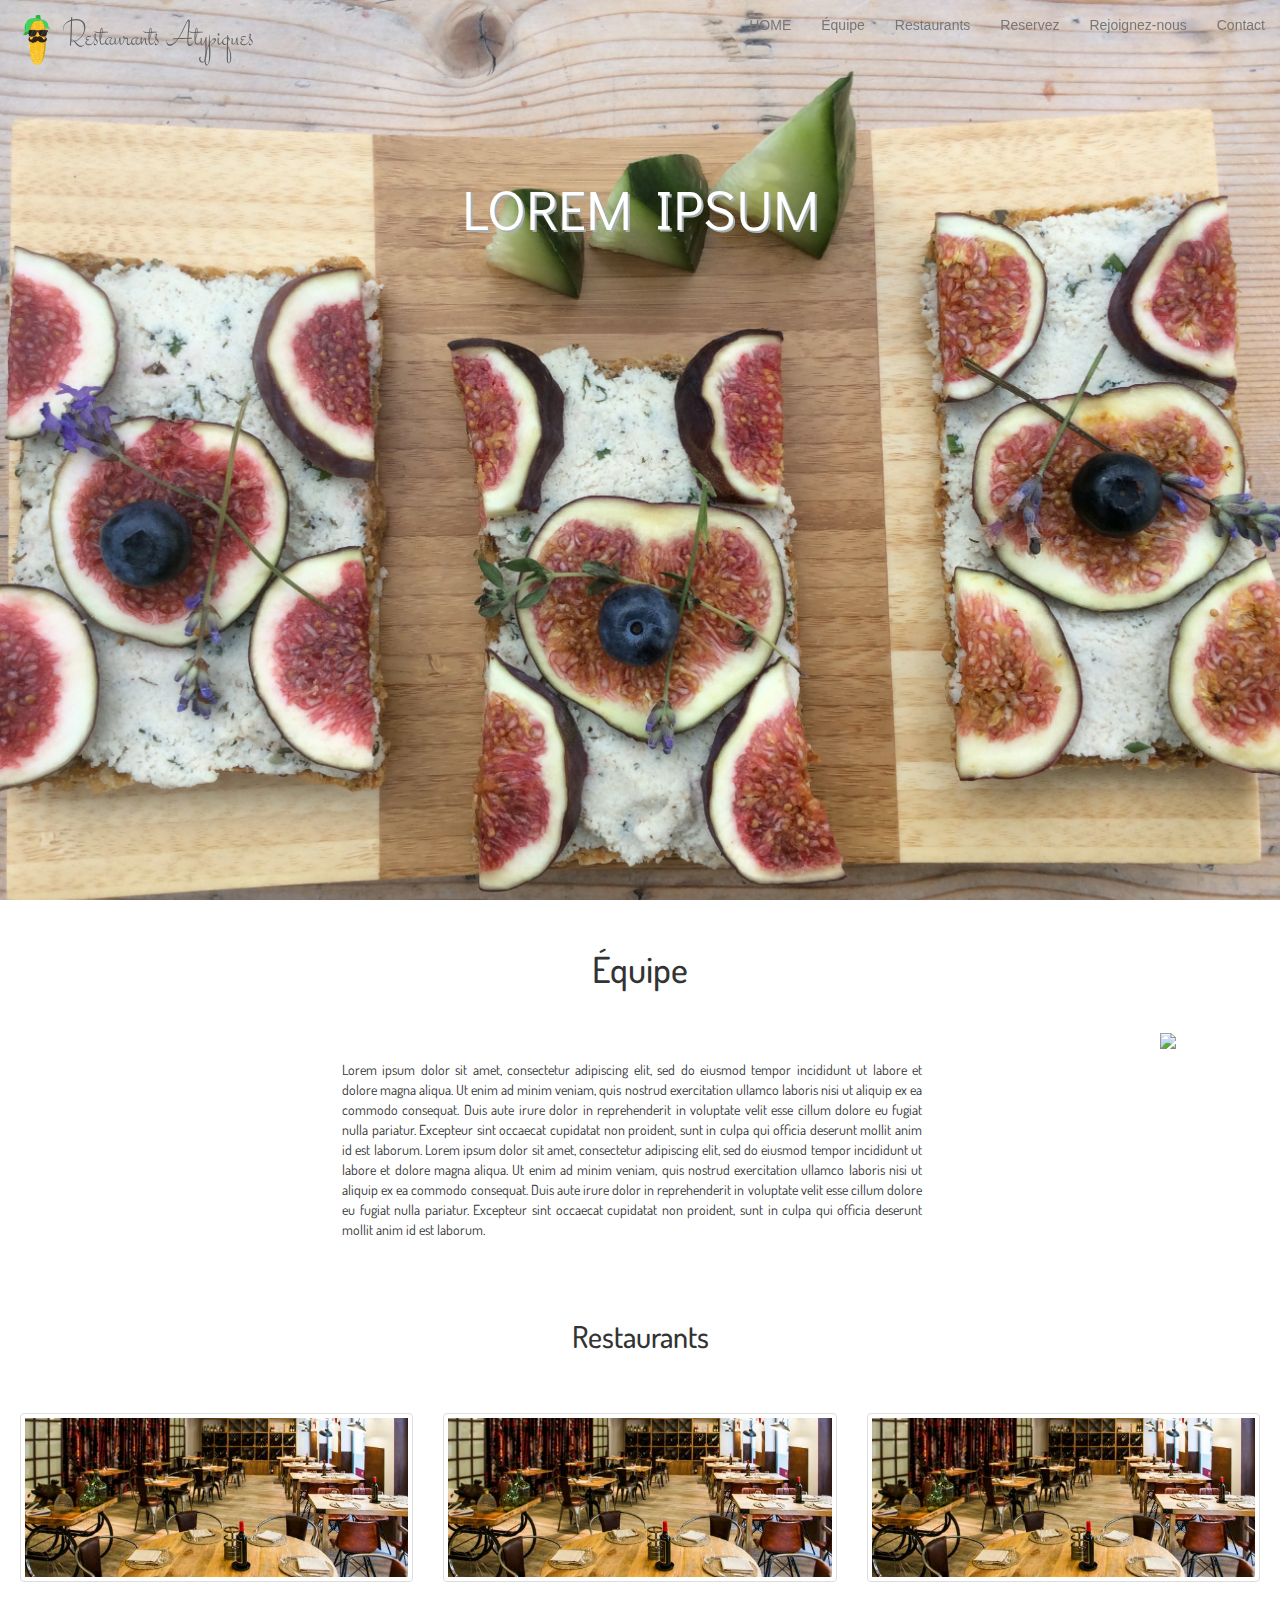
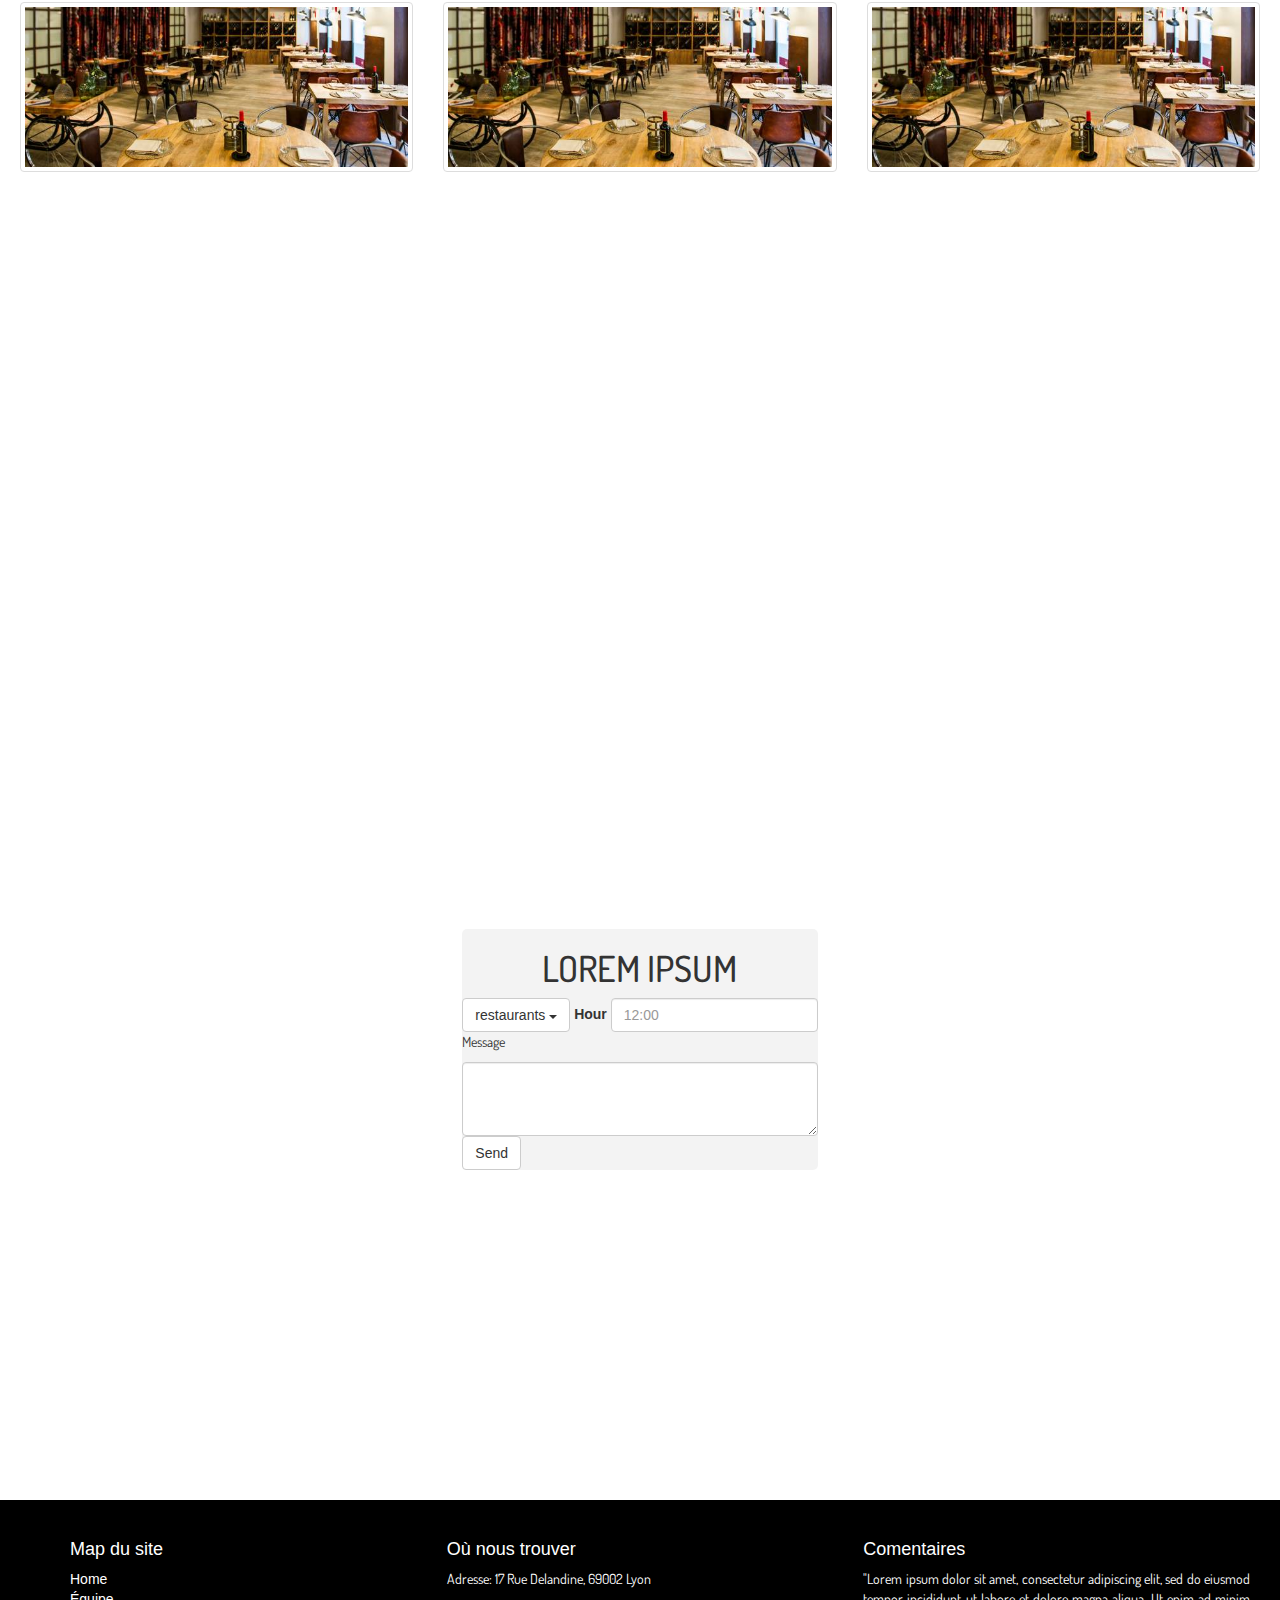
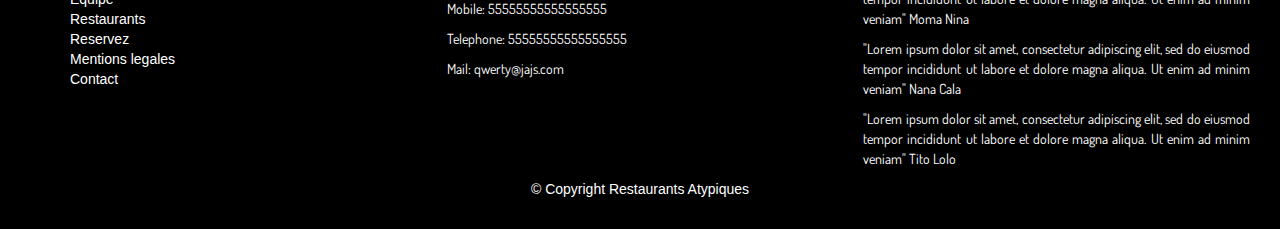
==== index.html @ f5af88c3 "first project WCS" ====
<!DOCTYPE html>
<html lang="en">

<head>
  <title>Les restaurants atypiques</title>
  <meta charset="UTF-8">
  <link href="css/index.css" rel="stylesheet">
  <link href='https://maxcdn.bootstrapcdn.com/bootstrap/3.3.7/css/bootstrap.min.css' rel='stylesheet'>
  <link href="https://fonts.googleapis.com/css?family=Didact+Gothic|Dosis|Stalemate" rel="stylesheet">
</head>




<body>

  <!--END NAVBAR-->
  <!--Start header-->
  <header>
    <!-- NAVBAR BOOTSTRAP  -->
    <nav id="nav-style" class="navbar navbar-default navbar-fixed-top" role="navigation">
      <div class="container-fluid">
        <!-- Brand and toggle get grouped for better mobile display -->
        <div class="navbar-header">
          <button type="button" class="navbar-toggle collapsed" data-toggle="collapse" data-target="#bs-example-navbar-collapse-1"
            aria-expanded="false">
            <span class="sr-only">Toggle navigation</span>
            <span class="icon-bar"></span>
            <span class="icon-bar"></span>
            <span class="icon-bar"></span>
            </button>
          <a class="navbar-brand" href="#">
            <div class="block-fix"><img id="logo" src="images/logo.png"></div>
            <div class="block-fix">
              Restaurants Atypiques
            </div>
          </a>
        </div>

        <!-- Collect the nav links, forms, and other content for toggling -->
        <div class="collapse navbar-collapse" id="bs-example-navbar-collapse-1">
          <ul class="nav navbar-nav">
            <!-- <li class="active"><a href="#">Link <span class="sr-only">(current)</span></a></li> 
        <li><a href="#">Link</a></li>-->
          </ul>

          <ul class="nav navbar-nav navbar-right">
            <!--Hay que agregas la class active a cada seccion del navbar : class="active"-->
            <li><a class="scroll" href="#main-header"> HOME <span class="sr-only">(current)</span></a></li>
            <li><a class="scroll" href="#Presentacion">Équipe</a></li>
            <li><a class="scroll" href="#photos">Restaurants</a></li>
            <li><a class="scroll" href="#reserve">Reservez</a></li>
            <li><a class="scroll" href="#reserve">Rejoignez-nous</a></li>
            <!--<li><a href="#">Mentions legales</a></li>-->
            <li><a class="scroll" href="#footer-id">Contact</a></li>
            <!--   <li class="dropdown">
          <a href="#" class="dropdown-toggle" data-toggle="dropdown" role="button" aria-haspopup="true" aria-expanded="false">Dropdown <span class="caret"></span></a>
          <ul class="dropdown-menu">
            <li><a href="#">Action</a></li>
            <li><a href="#">Another action</a></li>
            <li><a href="#">Something else here</a></li>
            <li role="separator" class="divider"></li>
            <li><a href="#">Separated link</a></li>
          </ul>
        </li> -->
          </ul>
        </div>
        <!-- /.navbar-collapse -->
      </div>
      <!-- /.container-fluid -->
    </nav>
    <div class="container">
      <div id="main-header">



        <div id="city" class="intro-heading"> LOREM IPSUM</div>


        <!--<a href="#WhoIam" class="btn btn-success btn-lg hidden-xs js-scrollTo" role="button">Tell me more</a>-->
      </div>
    </div>

  </header>


  <!--Presentacion-->
  <div id="Presentacion">
    <h1 id="text-equipe" class="tit-sec">Équipe</h1>
    <!--<div id="cont-pre">
      <div class="row">
        <div class="col-xs-6">
          <p id="text-p">Lorem ipsum dolor sit amet, consectetur adipiscing elit, sed do eiusmod tempor incididunt ut labore et dolore magna
            aliqua. Ut enim ad minim veniam, quis nostrud exercitation ullamco laboris nisi ut aliquip ex ea commodo consequat.
            Duis aute irure dolor in reprehenderit in voluptate velit esse cillum dolore eu fugiat nulla pariatur. Excepteur
            sint occaecat cupidatat non proident, sunt in culpa qui officia deserunt mollit anim id est laborum. Lorem ipsum
            dolor sit amet, consectetur adipiscing elit, sed do eiusmod tempor incididunt ut labore et dolore magna aliqua.
            Ut enim ad minim veniam, quis nostrud exercitation ullamco laboris nisi ut aliquip ex ea commodo consequat. Duis
            aute irure dolor in reprehenderit in voluptate velit esse cillum dolore eu fugiat nulla pariatur. Excepteur sint
            occaecat cupidatat non proident, sunt in culpa qui officia deserunt mollit anim id est laborum.</p>
        </div>
        <div class="col-xs-6">
          <img id="paltas" src="http://i.giphy.com/l2JHRhAtnJSDNJ2py.gif">
        </div>
      </div>
  </div>-->
    <div id="cont-pre">
      <div>
      </div>
      <p id="text-p">Lorem ipsum dolor sit amet, consectetur adipiscing elit, sed do eiusmod tempor incididunt ut labore et dolore magna
        aliqua. Ut enim ad minim veniam, quis nostrud exercitation ullamco laboris nisi ut aliquip ex ea commodo consequat.
        Duis aute irure dolor in reprehenderit in voluptate velit esse cillum dolore eu fugiat nulla pariatur. Excepteur
        sint occaecat cupidatat non proident, sunt in culpa qui officia deserunt mollit anim id est laborum. Lorem ipsum
        dolor sit amet, consectetur adipiscing elit, sed do eiusmod tempor incididunt ut labore et dolore magna aliqua. Ut
        enim ad minim veniam, quis nostrud exercitation ullamco laboris nisi ut aliquip ex ea commodo consequat. Duis aute
        irure dolor in reprehenderit in voluptate velit esse cillum dolore eu fugiat nulla pariatur. Excepteur sint occaecat
        cupidatat non proident, sunt in culpa qui officia deserunt mollit anim id est laborum.</p>
      <div>
        <img id="paltas" src="http://i.giphy.com/l2JHRhAtnJSDNJ2py.gif">
      </div>
    </div>

  </div>
  <!--end presentacion-->

  <!--Restaurantes-->
  <div id="photos">
    <h2 class="tit-sec">Restaurants</h2>
    <div id="container-photos">
      <div class="row">
        <div class="col-xs-12 col-md-4">
          <a data-toggle="modal" data-target="#myModal" href="#" class="thumbnail">
            <img src="images/thumb.jpg" alt="...">
          </a>


          <!-- Modal -->
          <div class="modal fade" id="myModal" tabindex="-1" role="dialog" aria-labelledby="myModalLabel">
            <div class="modal-dialog" role="document">
              <div class="modal-content">
                <div class="modal-header">
                  <button type="button" class="close" data-dismiss="modal" aria-label="Close"><span aria-hidden="true">&times;</span></button>
                  <h4 class="modal-title" id="myModalLabel">Restaurant Lyon</h4>
                </div>
                <div class="modal-body">
                  <img class="modal-img" src="images/thumb.jpg" alt="...">
                  <p>Lorem ipsum dolor sit amet, consectetur adipiscing elit, sed do eiusmod tempor incididunt ut labore et
                    dolore magna aliqua. Ut enim ad minim veniam, quis nostrud exercitation ullamco laboris nisi ut aliquip
                    ex ea commodo consequat. Duis aute irure dolor in reprehenderit in voluptate velit esse cillum dolore
                    eu fugiat nulla pariatur. Excepteur sint occaecat cupidatat non proident, sunt in culpa qui officia deserunt
                    mollit anim id est laborum.
                    <h4>Où nous trouver</h4>
                    <p>Adresse: 17 Rue Delandine, 69002 Lyon</p>
                    <p>Mobile: 55555555555555555</p>
                    <p>Telephone: 55555555555555555</p>
                    <p> Mail: qwerty@jajs.com</p>
                  </p>
                  <iframe src="https://www.google.com/maps/embed?pb=!1m18!1m12!1m3!1d2784.2365245469573!2d4.824771315566947!3d45.74640397910541!2m3!1f0!2f0!3f0!3m2!1i1024!2i768!4f13.1!3m3!1m2!1s0x47f4ea4ac9e1fd2f%3A0xabc36e768b27c9a0!2sWild+Code+School!5e0!3m2!1ses!2sfr!4v1488539173077"
                    width="400" height="450" frameborder="0" style="border:0" allowfullscreen></iframe>
                </div>
                <div class="modal-footer">
                  <button type="button" class="btn btn-default" data-dismiss="modal">Close</button>
                  <button type="button" class="btn btn-primary">Reservez</button>
                </div>
              </div>
            </div>
          </div>
          <!--End Modal-->
        </div>
        <div class="col-xs-12 col-md-4">
          <a data-toggle="modal" data-target="#myModal" href="#" class="thumbnail">
            <img src="images/thumb.jpg" alt="...">
          </a>
        </div>
        <div class="col-xs-12 col-md-4">
          <a data-toggle="modal" data-target="#myModal" href="#" class="thumbnail">
            <img src="images/thumb.jpg" alt="...">
          </a>
        </div>
      </div>
      <div class="row">
        <div class="col-xs-12 col-md-4">
          <a data-toggle="modal" data-target="#myModal" href="#" class="thumbnail">
            <img src="images/thumb.jpg" alt="...">
          </a>
        </div>
        <div class="col-xs-12 col-md-4">
          <a data-toggle="modal" data-target="#myModal" href="#" class="thumbnail">
            <img src="images/thumb.jpg" alt="...">
          </a>
        </div>
        <div class="col-xs-12 col-md-4">
          <a data-toggle="modal" data-target="#myModal" class="thumbnail">
            <img src="images/thumb.jpg" alt="...">
          </a>
        </div>
      </div>
    </div>
  </div>

  <!--Section Resevez vous-->
  <div id="reserve">
    <div id="form-reserve">
      <h1 class="tit-sec">LOREM IPSUM</h1>
      <form class="form-inline">
        <div class="form-group">
          <!--Start Dropdown-->
          <div class="dropdown">
            <button class="btn btn-default dropdown-toggle" type="button" id="dropdownMenu1" data-toggle="dropdown" aria-expanded="true">
            restaurants
            <span class="caret"></span>
            </button>
            <ul class="dropdown-menu" role="menu" aria-labelledby="dropdownMenu1">
              <li role="presentation"><a role="menuitem" tabindex="-1" href="#">La Loup</a></li>
              <li role="presentation"><a role="menuitem" tabindex="-1" href="#">Toulouse</a></li>
              <li role="presentation"><a role="menuitem" tabindex="-1" href="#">Orleans</a></li>
              <li role="presentation"><a role="menuitem" tabindex="-1" href="#">Lyon</a></li>
            </ul>
          </div>
          <!--end Dropdown-->

        </div>
        <div class="form-group">
          <label for="exampleInputEmail2">Hour</label>
          <input type="text" class="form-control" id="exampleInputEmail2" placeholder="12:00">
        </div>
        <p>Message

        </p>
        <div>
          <textarea id="text-area" class="form-control" rows="3"></textarea>
        </div>
        <button type="button" class="btn btn-default">Send</button>

      </form>
    </div>
  </div>
  <div>


    <footer>
      <div id="footer-id">
        <div class="row">
          <div class="col-xs-12 col-md-4">
            <ul>
              <h4>Map du site</h4>
              <a>
                <li>Home</li>
              </a>
              <a>
                <li>Équipe</li>
              </a>
              <a>
                <li>Restaurants</li>
              </a>
              <a>
                <li>Reservez</li>
              </a>
              <a>
                <li>Mentions legales</li>
              </a>
              <a>
                <li>Contact</li>
              </a>
            </ul>
          </div>
          <div class="col-xs-12 col-md-4">
            <h4>Où nous trouver</h4>
            <p>Adresse: 17 Rue Delandine, 69002 Lyon</p>
            <p>Mobile: 55555555555555555</p>
            <p>Telephone: 55555555555555555</p>
            <p> Mail: qwerty@jajs.com</p>
          </div>
          <div class="col-xs-12 col-md-4">
            <h4>Comentaires</h4>
            <p>"Lorem ipsum dolor sit amet, consectetur adipiscing elit, sed do eiusmod tempor incididunt ut labore et dolore
              magna aliqua. Ut enim ad minim veniam" Moma Nina</p>
            <p>"Lorem ipsum dolor sit amet, consectetur adipiscing elit, sed do eiusmod tempor incididunt ut labore et dolore
              magna aliqua. Ut enim ad minim veniam" Nana Cala</p>
            <p>"Lorem ipsum dolor sit amet, consectetur adipiscing elit, sed do eiusmod tempor incididunt ut labore et dolore
              magna aliqua. Ut enim ad minim veniam" Tito Lolo</p>
          </div>
        </div>
        <div class="text-center">&copy; Copyright Restaurants Atypiques</div>
      </div>

    </footer>



    <script src="https://ajax.googleapis.com/ajax/libs/jquery/3.1.1/jquery.min.js"></script>
    <script src="https://maxcdn.bootstrapcdn.com/bootstrap/3.3.7/js/bootstrap.min.js"></script>
    <script src="js/index.js"></script>


</body>

</html>
---- css/index.css ----
@import url('https://fonts.googleapis.com/css?family=Didact+Gothic|Dosis|Stalemate');
html, body{
  width: 100%;
  height: 100%;
}

header {
  text-align: center;
  color: white;
  /*text-shadow: 0 0 0.2em black, 0 0 0.2em black;*/
  background-image: url('../images/header1.jpg');
  background-size: cover;
  background-repeat: no-repeat;
  /*background-position: center;*/
  /*background-attachment: fixed;*/
  background-size: 100%;
  height: 100%;
  min-height: auto;
}

#nav-style{
  background-color: transparent;
   background: transparent;
   border-color: transparent;
}
#logo{
  height: 50px;
}
/*fix the text next to the log*/
.block-fix{
  display: inline-block;
  font-family: 'Stalemate', cursive;
  font-size: 2em;
  margin-left: 8px;
}

.intro-heading{
  font-size: 4em;
  padding-top: 3em;
  padding-bottom: 3em;
  margin-bottom: 3em;
}
/*text heading*/
#city{
 font-family: 'Didact Gothic', sans-serif;
 text-shadow: 2px 2px #A5AEAF;
}
/*titulos de cada seccion*/
.tit-sec{
  font-family: 'Dosis', sans-serif;
  text-align: center;
}
#photos{
  height: 100%;
}
p{
  text-align: justify;
  font-family: 'Dosis', sans-serif;
}
#container-photos{
  padding-left: 20px;
  padding-right: 20px;
  padding-top: 30px;
}
.modal-img{
  width: 500px;
  padding: 20px;
}
h2{
 padding: 20px;
 font-family: 'Dosis', sans-serif;
}
#text-area{
  width: 100%;
}

#form-reserve{
  background-color: rgba(225,225,225,0.4);
  border-radius: 5px 5px 5px 5px;
  
}

#reserve{
    height: 100%;
    display: flex;
    justify-content: center;
    align-items: center;
    background-size: cover;
    background-image: url('https://images.pexels.com/photos/106877/pexels-photo-106877.jpeg?w=940&h=650&auto=compress&cs=tinysrgb')
}
#presentacion{
  height: 100%;
}

#cont-pre{
display: flex;
justify-content: space-around;
}

/*#cont-pre{
  padding: 60px;
  display: flex;
  justify-content: center;
  align-items: center;
  width: 70%;
  height: 70%;
}*/
#text-p{
  text-align: justify;
  padding: 30px;
  width: 50%;
}

#text-equipe{
  padding: 30px;
}

#footer-id{
  background-color: black;
  padding: 30px;
  color: white;
}

ul{
  list-style-type: none;
}

footer a{
  color:white;
}
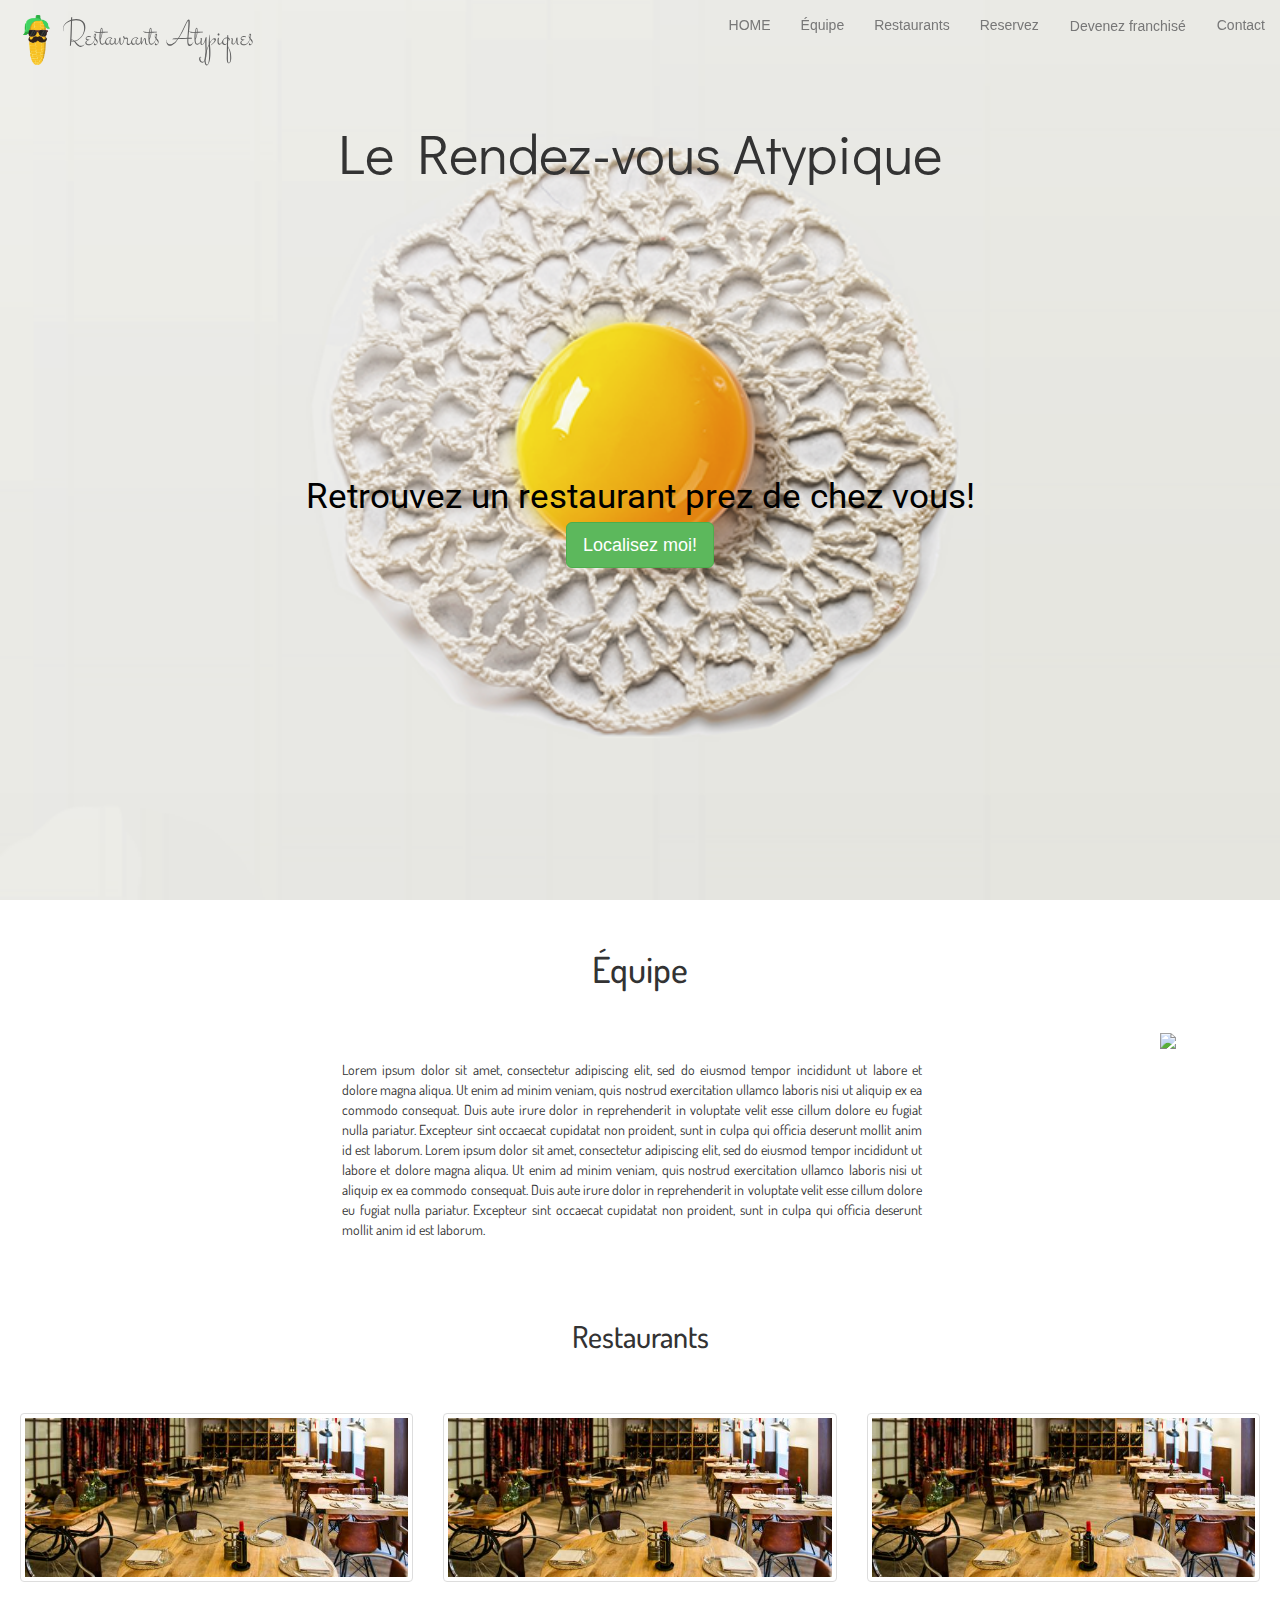
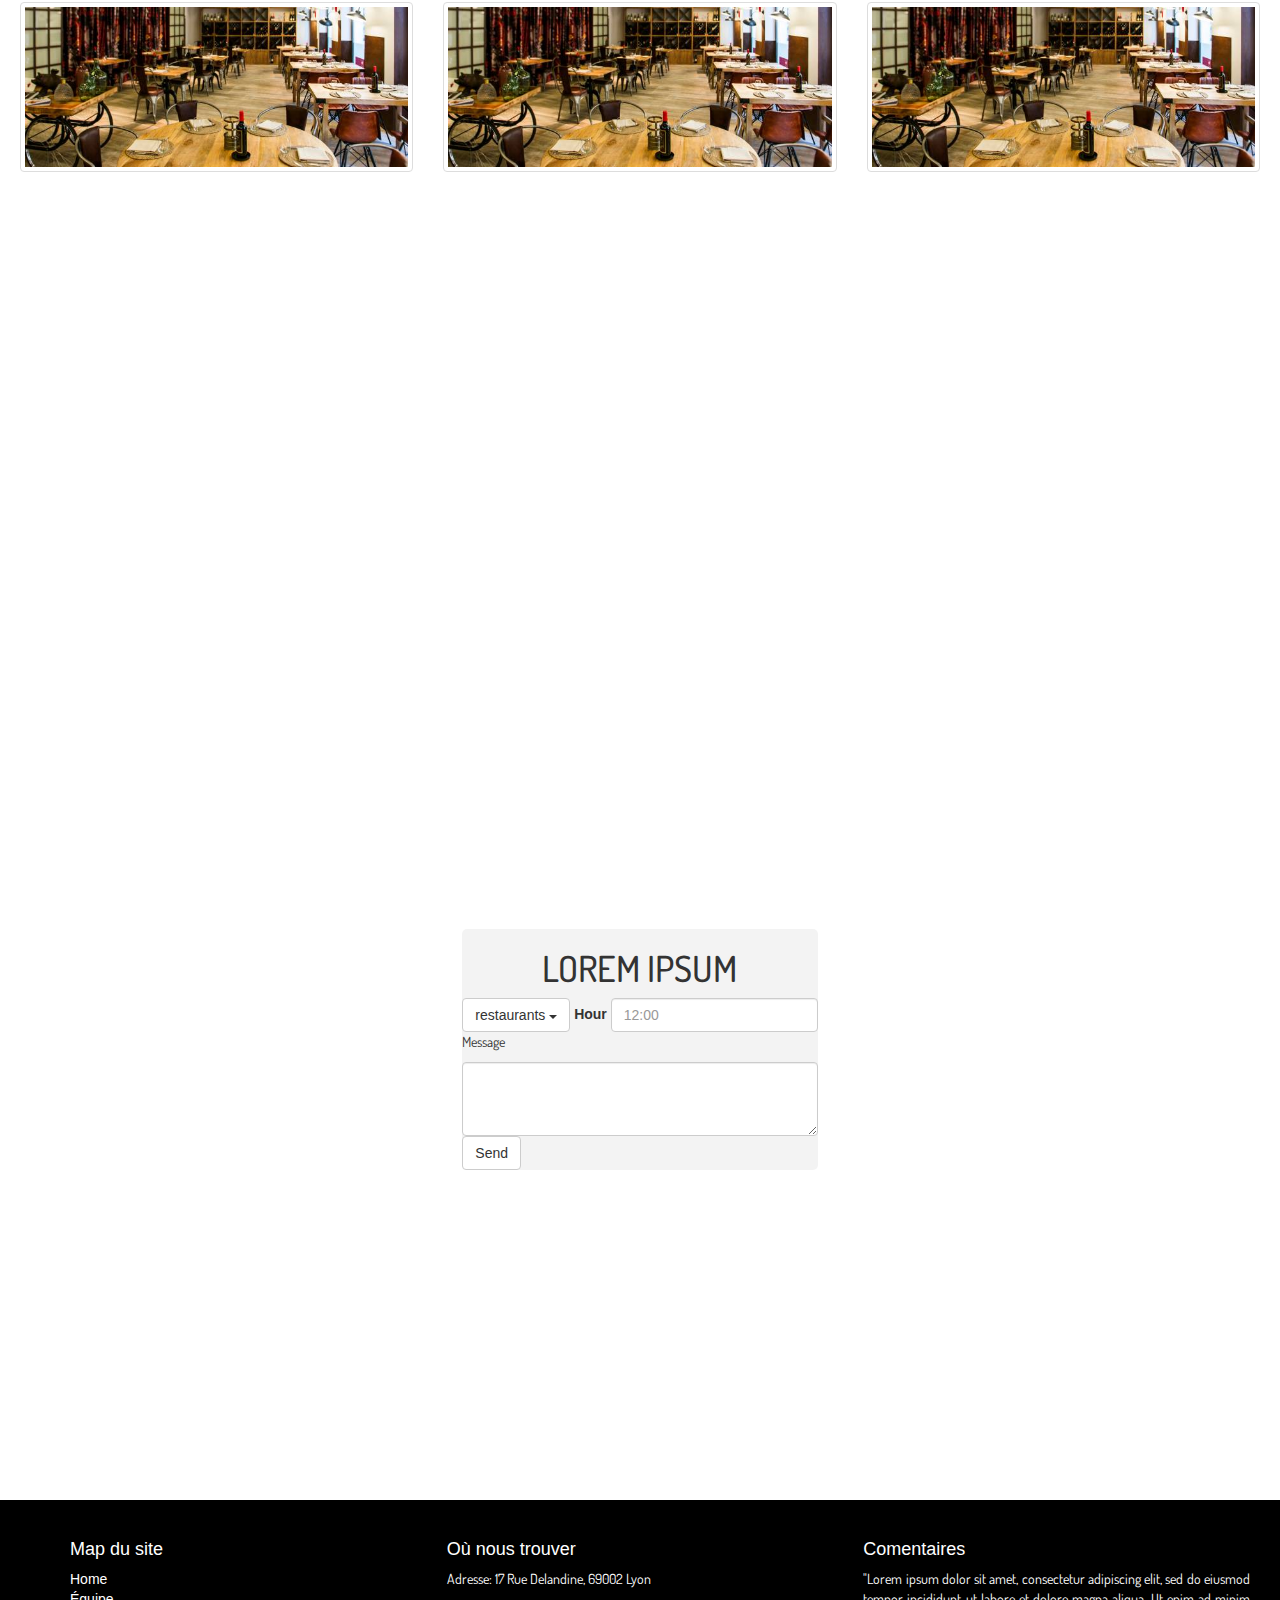
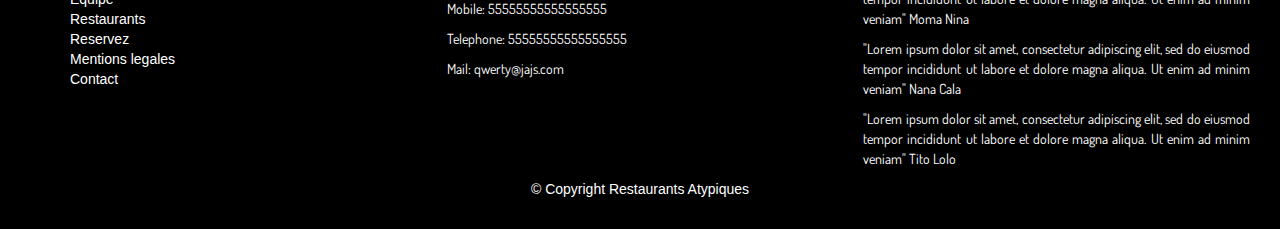
==== commit b0267a1e: "changed background, added button geolocation, changed title" ====
--- a/index.html
+++ b/index.html
@@ -16,44 +16,43 @@
 
   <!--END NAVBAR-->
   <!--Start header-->
-  <header>
-    <!-- NAVBAR BOOTSTRAP  -->
-    <nav id="nav-style" class="navbar navbar-default navbar-fixed-top" role="navigation">
-      <div class="container-fluid">
-        <!-- Brand and toggle get grouped for better mobile display -->
-        <div class="navbar-header">
-          <button type="button" class="navbar-toggle collapsed" data-toggle="collapse" data-target="#bs-example-navbar-collapse-1"
-            aria-expanded="false">
+  <!-- NAVBAR BOOTSTRAP  -->
+  <nav id="nav-style" class="navbar navbar-default navbar-fixed-top" role="navigation">
+    <div class="container-fluid">
+      <!-- Brand and toggle get grouped for better mobile display -->
+      <div class="navbar-header">
+        <button type="button" class="navbar-toggle collapsed" data-toggle="collapse" data-target="#bs-example-navbar-collapse-1"
+          aria-expanded="false">
             <span class="sr-only">Toggle navigation</span>
             <span class="icon-bar"></span>
             <span class="icon-bar"></span>
             <span class="icon-bar"></span>
             </button>
-          <a class="navbar-brand" href="#">
-            <div class="block-fix"><img id="logo" src="images/logo.png"></div>
-            <div class="block-fix">
-              Restaurants Atypiques
-            </div>
-          </a>
-        </div>
-
-        <!-- Collect the nav links, forms, and other content for toggling -->
-        <div class="collapse navbar-collapse" id="bs-example-navbar-collapse-1">
-          <ul class="nav navbar-nav">
-            <!-- <li class="active"><a href="#">Link <span class="sr-only">(current)</span></a></li> 
+        <a class="navbar-brand" href="#">
+          <div class="block-fix"><img id="logo" src="images/logo.png"></div>
+          <div class="block-fix">
+            Restaurants Atypiques
+          </div>
+        </a>
+      </div>
+
+      <!-- Collect the nav links, forms, and other content for toggling -->
+      <div class="collapse navbar-collapse" id="bs-example-navbar-collapse-1">
+        <ul class="nav navbar-nav">
+          <!-- <li class="active"><a href="#">Link <span class="sr-only">(current)</span></a></li> 
         <li><a href="#">Link</a></li>-->
-          </ul>
-
-          <ul class="nav navbar-nav navbar-right">
-            <!--Hay que agregas la class active a cada seccion del navbar : class="active"-->
-            <li><a class="scroll" href="#main-header"> HOME <span class="sr-only">(current)</span></a></li>
-            <li><a class="scroll" href="#Presentacion">Équipe</a></li>
-            <li><a class="scroll" href="#photos">Restaurants</a></li>
-            <li><a class="scroll" href="#reserve">Reservez</a></li>
-            <li><a class="scroll" href="#reserve">Rejoignez-nous</a></li>
-            <!--<li><a href="#">Mentions legales</a></li>-->
-            <li><a class="scroll" href="#footer-id">Contact</a></li>
-            <!--   <li class="dropdown">
+        </ul>
+
+        <ul class="nav navbar-nav navbar-right">
+          <!--Hay que agregas la class active a cada seccion del navbar : class="active"-->
+          <li><a class="scroll" href="#main-header"> HOME <span class="sr-only">(current)</span></a></li>
+          <li><a class="scroll" href="#Presentacion">Équipe</a></li>
+          <li><a class="scroll" href="#photos">Restaurants</a></li>
+          <li><a class="scroll" href="#reserve">Reservez</a></li>
+          <li><a class="scroll btn btn-secondary" href="#reserve">Devenez franchisé</a></li>
+          <!--<li><a href="#">Mentions legales</a></li>-->
+          <li><a class="scroll" href="#footer-id">Contact</a></li>
+          <!--   <li class="dropdown">
           <a href="#" class="dropdown-toggle" data-toggle="dropdown" role="button" aria-haspopup="true" aria-expanded="false">Dropdown <span class="caret"></span></a>
           <ul class="dropdown-menu">
             <li><a href="#">Action</a></li>
@@ -63,23 +62,22 @@
             <li><a href="#">Separated link</a></li>
           </ul>
         </li> -->
-          </ul>
-        </div>
-        <!-- /.navbar-collapse -->
-      </div>
-      <!-- /.container-fluid -->
-    </nav>
+        </ul>
+      </div>
+      <!-- /.navbar-collapse -->
+    </div>
+    <!-- /.container-fluid -->
+  </nav>
+  <header>
     <div class="container">
       <div id="main-header">
 
-
-
-        <div id="city" class="intro-heading"> LOREM IPSUM</div>
-
-
-        <!--<a href="#WhoIam" class="btn btn-success btn-lg hidden-xs js-scrollTo" role="button">Tell me more</a>-->
-      </div>
-    </div>
+        <div id="city" class="intro-heading"> Le Rendez-vous Atypique</div>
+        <div id="accroche">Retrouvez un restaurant prez de chez vous!</div>
+        <div id="geolocalisation"><a href="#" class="btn btn-success btn-lg">Localisez moi!</a>
+
+        </div>
+      </div>
 
   </header>
 
--- a/css/index.css
+++ b/css/index.css
@@ -1,4 +1,7 @@
 @import url('https://fonts.googleapis.com/css?family=Didact+Gothic|Dosis|Stalemate');
+@import url('https://fonts.googleapis.com/css?family=Roboto:100');
+
+
 html, body{
   width: 100%;
   height: 100%;
@@ -6,12 +9,12 @@
 
 header {
   text-align: center;
-  color: white;
+  color: #333;
   /*text-shadow: 0 0 0.2em black, 0 0 0.2em black;*/
-  background-image: url('../images/header1.jpg');
+  background-image: url('../images/egg.png');
   background-size: cover;
   background-repeat: no-repeat;
-  /*background-position: center;*/
+  background-position: center;
   /*background-attachment: fixed;*/
   background-size: 100%;
   height: 100%;
@@ -23,6 +26,7 @@
    background: transparent;
    border-color: transparent;
 }
+
 #logo{
   height: 50px;
 }
@@ -36,15 +40,26 @@
 
 .intro-heading{
   font-size: 4em;
-  padding-top: 3em;
-  padding-bottom: 3em;
-  margin-bottom: 3em;
+  padding-top: 2em;
+  padding-bottom: 4em;
+  margin-bottom: 1em;
 }
 /*text heading*/
 #city{
  font-family: 'Didact Gothic', sans-serif;
- text-shadow: 2px 2px #A5AEAF;
 }
+
+#accroche{
+  font-size: 2.5em;  
+  font-family: 'Roboto', sans-serif;
+  color: black;
+
+}
+
+#geolocalisation{
+  font-size: 10px;
+}
+
 /*titulos de cada seccion*/
 .tit-sec{
   font-family: 'Dosis', sans-serif;
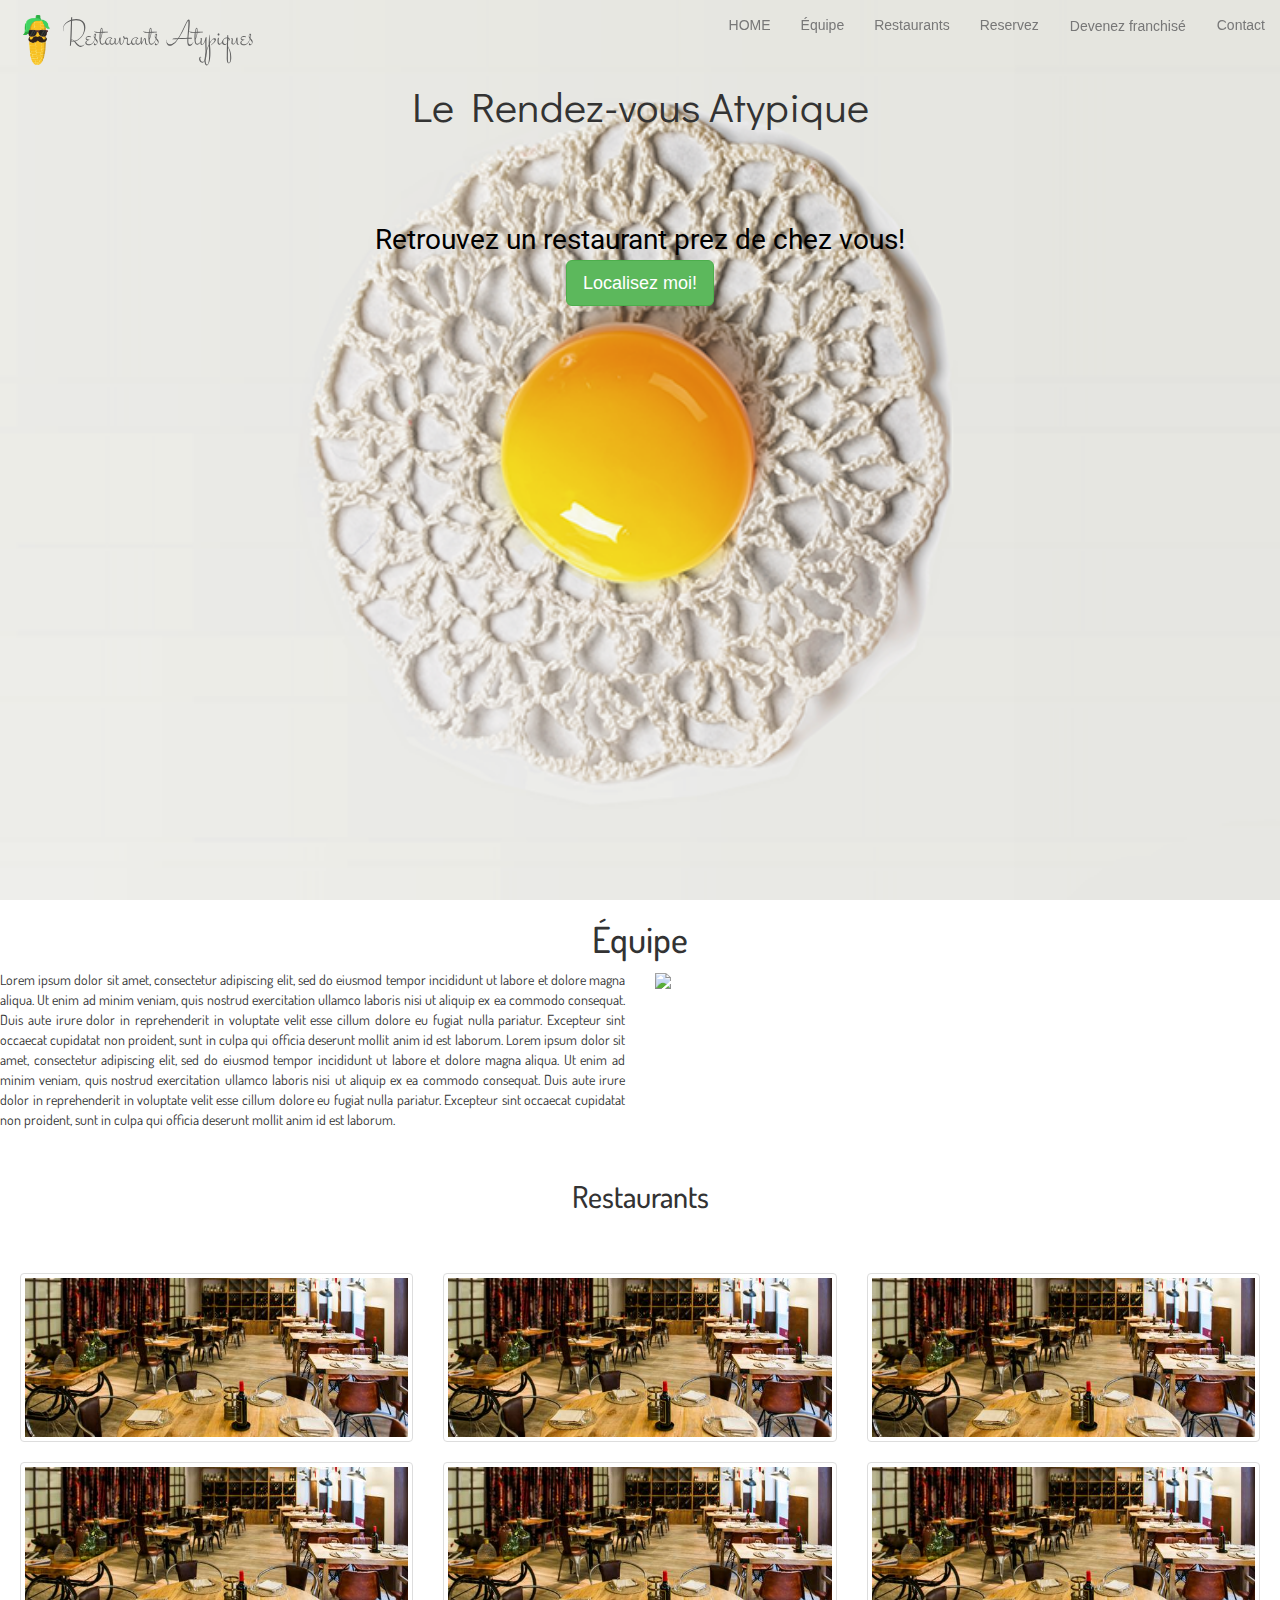
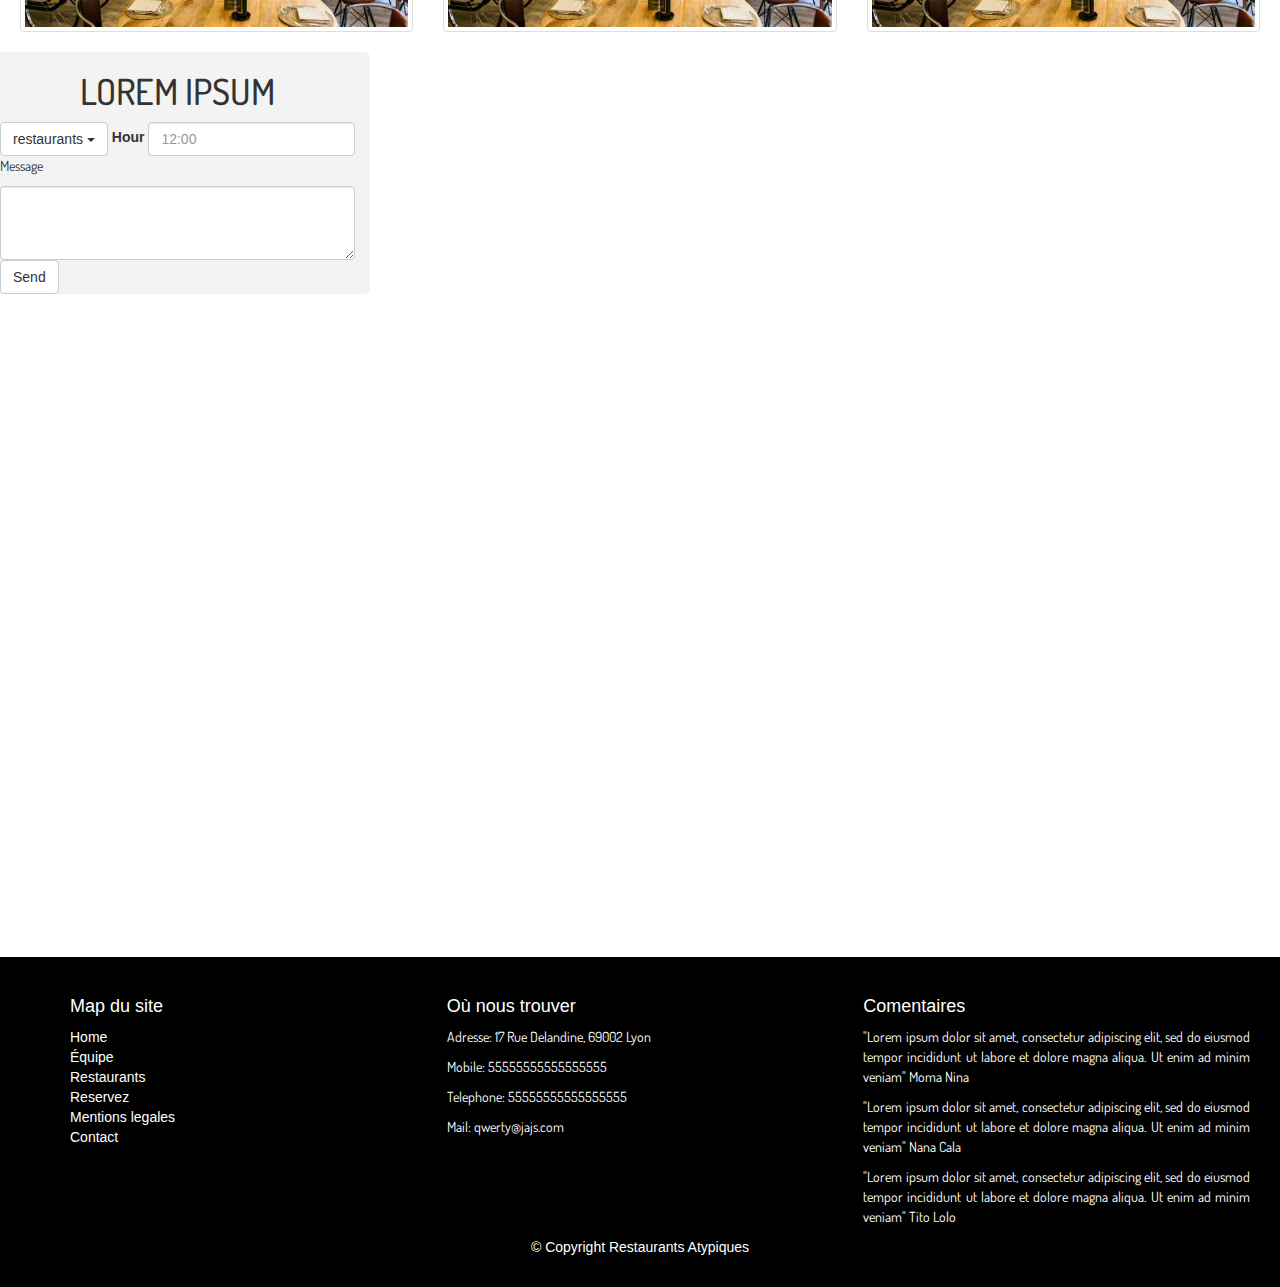
==== commit 4ba637df: "responsive almost done" ====
--- a/index.html
+++ b/index.html
@@ -68,24 +68,24 @@
     </div>
     <!-- /.container-fluid -->
   </nav>
+
+
+  <!--HEADER-->
   <header>
-    <div class="container">
-      <div id="main-header">
-
-        <div id="city" class="intro-heading"> Le Rendez-vous Atypique</div>
-        <div id="accroche">Retrouvez un restaurant prez de chez vous!</div>
-        <div id="geolocalisation"><a href="#" class="btn btn-success btn-lg">Localisez moi!</a>
-
-        </div>
-      </div>
-
+    <div class="container" id="main-header">
+      <div class="row">
+        <div class="col-xs-12">
+          <div id="city" class="intro-heading"> Le Rendez-vous Atypique</div>
+          <div id="accroche">Retrouvez un restaurant prez de chez vous!</div>
+          <div id="geolocalisation"><a href="#" class="btn btn-success btn-lg">Localisez moi!</a></div>
+        </div>
+      </div>
+    </div>
   </header>
 
 
   <!--Presentacion-->
-  <div id="Presentacion">
-    <h1 id="text-equipe" class="tit-sec">Équipe</h1>
-    <!--<div id="cont-pre">
+  <!-- <div id="cont-pre">
       <div class="row">
         <div class="col-xs-6">
           <p id="text-p">Lorem ipsum dolor sit amet, consectetur adipiscing elit, sed do eiusmod tempor incididunt ut labore et dolore magna
@@ -102,22 +102,23 @@
         </div>
       </div>
   </div>-->
-    <div id="cont-pre">
-      <div>
-      </div>
-      <p id="text-p">Lorem ipsum dolor sit amet, consectetur adipiscing elit, sed do eiusmod tempor incididunt ut labore et dolore magna
-        aliqua. Ut enim ad minim veniam, quis nostrud exercitation ullamco laboris nisi ut aliquip ex ea commodo consequat.
-        Duis aute irure dolor in reprehenderit in voluptate velit esse cillum dolore eu fugiat nulla pariatur. Excepteur
-        sint occaecat cupidatat non proident, sunt in culpa qui officia deserunt mollit anim id est laborum. Lorem ipsum
-        dolor sit amet, consectetur adipiscing elit, sed do eiusmod tempor incididunt ut labore et dolore magna aliqua. Ut
-        enim ad minim veniam, quis nostrud exercitation ullamco laboris nisi ut aliquip ex ea commodo consequat. Duis aute
-        irure dolor in reprehenderit in voluptate velit esse cillum dolore eu fugiat nulla pariatur. Excepteur sint occaecat
-        cupidatat non proident, sunt in culpa qui officia deserunt mollit anim id est laborum.</p>
-      <div>
+  <div id="Presentacion">
+    <h1 id="text-equipe" class="tit-sec">Équipe</h1>
+    <div class="row">
+      <div id="cont-pre" class="col-xs-12 col-md-6">
+        <p>Lorem ipsum dolor sit amet, consectetur adipiscing elit, sed do eiusmod tempor incididunt ut labore et dolore magna
+          aliqua. Ut enim ad minim veniam, quis nostrud exercitation ullamco laboris nisi ut aliquip ex ea commodo consequat.
+          Duis aute irure dolor in reprehenderit in voluptate velit esse cillum dolore eu fugiat nulla pariatur. Excepteur
+          sint occaecat cupidatat non proident, sunt in culpa qui officia deserunt mollit anim id est laborum. Lorem ipsum
+          dolor sit amet, consectetur adipiscing elit, sed do eiusmod tempor incididunt ut labore et dolore magna aliqua.
+          Ut enim ad minim veniam, quis nostrud exercitation ullamco laboris nisi ut aliquip ex ea commodo consequat. Duis
+          aute irure dolor in reprehenderit in voluptate velit esse cillum dolore eu fugiat nulla pariatur. Excepteur sint
+          occaecat cupidatat non proident, sunt in culpa qui officia deserunt mollit anim id est laborum.</p>
+      </div>
+      <div class="hidden-xs col-md-5">
         <img id="paltas" src="http://i.giphy.com/l2JHRhAtnJSDNJ2py.gif">
       </div>
     </div>
-
   </div>
   <!--end presentacion-->
 
@@ -198,97 +199,97 @@
 
   <!--Section Resevez vous-->
   <div id="reserve">
-    <div id="form-reserve">
-      <h1 class="tit-sec">LOREM IPSUM</h1>
-      <form class="form-inline">
-        <div class="form-group">
-          <!--Start Dropdown-->
-          <div class="dropdown">
-            <button class="btn btn-default dropdown-toggle" type="button" id="dropdownMenu1" data-toggle="dropdown" aria-expanded="true">
+    <div id="form-reserve" class="row">
+      <div class="col-xs-12">
+        <h1 class="tit-sec">LOREM IPSUM</h1>
+        <form class="form-inline">
+          <div class="form-group">
+            <!--Start Dropdown-->
+            <div class="dropdown">
+              <button class="btn btn-default dropdown-toggle" type="button" id="dropdownMenu1" data-toggle="dropdown" aria-expanded="true">
             restaurants
             <span class="caret"></span>
             </button>
-            <ul class="dropdown-menu" role="menu" aria-labelledby="dropdownMenu1">
-              <li role="presentation"><a role="menuitem" tabindex="-1" href="#">La Loup</a></li>
-              <li role="presentation"><a role="menuitem" tabindex="-1" href="#">Toulouse</a></li>
-              <li role="presentation"><a role="menuitem" tabindex="-1" href="#">Orleans</a></li>
-              <li role="presentation"><a role="menuitem" tabindex="-1" href="#">Lyon</a></li>
-            </ul>
-          </div>
-          <!--end Dropdown-->
-
-        </div>
-        <div class="form-group">
-          <label for="exampleInputEmail2">Hour</label>
-          <input type="text" class="form-control" id="exampleInputEmail2" placeholder="12:00">
-        </div>
-        <p>Message
-
-        </p>
-        <div>
-          <textarea id="text-area" class="form-control" rows="3"></textarea>
-        </div>
-        <button type="button" class="btn btn-default">Send</button>
-
-      </form>
-    </div>
-  </div>
-  <div>
-
-
-    <footer>
-      <div id="footer-id">
-        <div class="row">
-          <div class="col-xs-12 col-md-4">
-            <ul>
-              <h4>Map du site</h4>
-              <a>
-                <li>Home</li>
-              </a>
-              <a>
-                <li>Équipe</li>
-              </a>
-              <a>
-                <li>Restaurants</li>
-              </a>
-              <a>
-                <li>Reservez</li>
-              </a>
-              <a>
-                <li>Mentions legales</li>
-              </a>
-              <a>
-                <li>Contact</li>
-              </a>
-            </ul>
-          </div>
-          <div class="col-xs-12 col-md-4">
-            <h4>Où nous trouver</h4>
-            <p>Adresse: 17 Rue Delandine, 69002 Lyon</p>
-            <p>Mobile: 55555555555555555</p>
-            <p>Telephone: 55555555555555555</p>
-            <p> Mail: qwerty@jajs.com</p>
-          </div>
-          <div class="col-xs-12 col-md-4">
-            <h4>Comentaires</h4>
-            <p>"Lorem ipsum dolor sit amet, consectetur adipiscing elit, sed do eiusmod tempor incididunt ut labore et dolore
-              magna aliqua. Ut enim ad minim veniam" Moma Nina</p>
-            <p>"Lorem ipsum dolor sit amet, consectetur adipiscing elit, sed do eiusmod tempor incididunt ut labore et dolore
-              magna aliqua. Ut enim ad minim veniam" Nana Cala</p>
-            <p>"Lorem ipsum dolor sit amet, consectetur adipiscing elit, sed do eiusmod tempor incididunt ut labore et dolore
-              magna aliqua. Ut enim ad minim veniam" Tito Lolo</p>
-          </div>
-        </div>
-        <div class="text-center">&copy; Copyright Restaurants Atypiques</div>
-      </div>
-
-    </footer>
-
-
-
-    <script src="https://ajax.googleapis.com/ajax/libs/jquery/3.1.1/jquery.min.js"></script>
-    <script src="https://maxcdn.bootstrapcdn.com/bootstrap/3.3.7/js/bootstrap.min.js"></script>
-    <script src="js/index.js"></script>
+              <ul class="dropdown-menu" role="menu" aria-labelledby="dropdownMenu1">
+                <li role="presentation"><a role="menuitem" tabindex="-1" href="#">La Loup</a></li>
+                <li role="presentation"><a role="menuitem" tabindex="-1" href="#">Toulouse</a></li>
+                <li role="presentation"><a role="menuitem" tabindex="-1" href="#">Orleans</a></li>
+                <li role="presentation"><a role="menuitem" tabindex="-1" href="#">Lyon</a></li>
+              </ul>
+            </div>
+            <!--end Dropdown-->
+
+          </div>
+          <div class="form-group">
+            <label for="exampleInputEmail2">Hour</label>
+            <input type="text" class="form-control" id="exampleInputEmail2" placeholder="12:00">
+          </div>
+          <p>Message</p>
+          <div>
+            <textarea id="text-area" class="form-control" rows="3"></textarea>
+          </div>
+          <button type="button" class="btn btn-default">Send</button>
+
+        </form>
+      </div>
+    </div>
+  </div>
+  </div>
+
+  <!--FOOTER-->
+  <footer>
+    <div id="footer-id">
+      <div class="row">
+        <div class="col-xs-12 col-md-4">
+          <ul>
+            <h4>Map du site</h4>
+            <a>
+              <li>Home</li>
+            </a>
+            <a>
+              <li>Équipe</li>
+            </a>
+            <a>
+              <li>Restaurants</li>
+            </a>
+            <a>
+              <li>Reservez</li>
+            </a>
+            <a>
+              <li>Mentions legales</li>
+            </a>
+            <a>
+              <li>Contact</li>
+            </a>
+          </ul>
+        </div>
+        <div class="col-xs-12 col-md-4">
+          <h4>Où nous trouver</h4>
+          <p>Adresse: 17 Rue Delandine, 69002 Lyon</p>
+          <p>Mobile: 55555555555555555</p>
+          <p>Telephone: 55555555555555555</p>
+          <p> Mail: qwerty@jajs.com</p>
+        </div>
+        <div class="col-xs-12 col-md-4">
+          <h4>Comentaires</h4>
+          <p>"Lorem ipsum dolor sit amet, consectetur adipiscing elit, sed do eiusmod tempor incididunt ut labore et dolore
+            magna aliqua. Ut enim ad minim veniam" Moma Nina</p>
+          <p>"Lorem ipsum dolor sit amet, consectetur adipiscing elit, sed do eiusmod tempor incididunt ut labore et dolore
+            magna aliqua. Ut enim ad minim veniam" Nana Cala</p>
+          <p>"Lorem ipsum dolor sit amet, consectetur adipiscing elit, sed do eiusmod tempor incididunt ut labore et dolore
+            magna aliqua. Ut enim ad minim veniam" Tito Lolo</p>
+        </div>
+      </div>
+      <div class="text-center">&copy; Copyright Restaurants Atypiques</div>
+    </div>
+
+  </footer>
+
+
+
+  <script src="https://ajax.googleapis.com/ajax/libs/jquery/3.1.1/jquery.min.js"></script>
+  <script src="https://maxcdn.bootstrapcdn.com/bootstrap/3.3.7/js/bootstrap.min.js"></script>
+  <script src="js/index.js"></script>
 
 
 </body>
--- a/css/index.css
+++ b/css/index.css
@@ -2,23 +2,21 @@
 @import url('https://fonts.googleapis.com/css?family=Roboto:100');
 
 
-html, body{
+/*html, body{
   width: 100%;
   height: 100%;
-}
+}*/
 
 header {
   text-align: center;
   color: #333;
   /*text-shadow: 0 0 0.2em black, 0 0 0.2em black;*/
-  background-image: url('../images/egg.png');
+  background-image: url('../images/header-hor.png');
   background-size: cover;
   background-repeat: no-repeat;
   background-position: center;
-  /*background-attachment: fixed;*/
-  background-size: 100%;
-  height: 100%;
-  min-height: auto;
+  background-attachment: fixed;
+  height: 100vh;
 }
 
 #nav-style{
@@ -38,26 +36,23 @@
   margin-left: 8px;
 }
 
+/*text heading*/
+
 .intro-heading{
-  font-size: 4em;
-  padding-top: 2em;
-  padding-bottom: 4em;
-  margin-bottom: 1em;
+  font-size: 3em;
+  padding-top: 1.8em;
+  padding-bottom: 2em;
+
 }
-/*text heading*/
 #city{
  font-family: 'Didact Gothic', sans-serif;
 }
 
 #accroche{
-  font-size: 2.5em;  
+  font-size: 2em;  
   font-family: 'Roboto', sans-serif;
   color: black;
 
-}
-
-#geolocalisation{
-  font-size: 10px;
 }
 
 /*titulos de cada seccion*/
@@ -65,9 +60,11 @@
   font-family: 'Dosis', sans-serif;
   text-align: center;
 }
+
 #photos{
   height: 100%;
 }
+
 p{
   text-align: justify;
   font-family: 'Dosis', sans-serif;
@@ -96,20 +93,13 @@
 }
 
 #reserve{
-    height: 100%;
-    display: flex;
+    height: 100vh;
+    width: auto;
+    display:inline-block;
     justify-content: center;
     align-items: center;
     background-size: cover;
     background-image: url('https://images.pexels.com/photos/106877/pexels-photo-106877.jpeg?w=940&h=650&auto=compress&cs=tinysrgb')
-}
-#presentacion{
-  height: 100%;
-}
-
-#cont-pre{
-display: flex;
-justify-content: space-around;
 }
 
 /*#cont-pre{
@@ -120,15 +110,7 @@
   width: 70%;
   height: 70%;
 }*/
-#text-p{
-  text-align: justify;
-  padding: 30px;
-  width: 50%;
-}
 
-#text-equipe{
-  padding: 30px;
-}
 
 #footer-id{
   background-color: black;
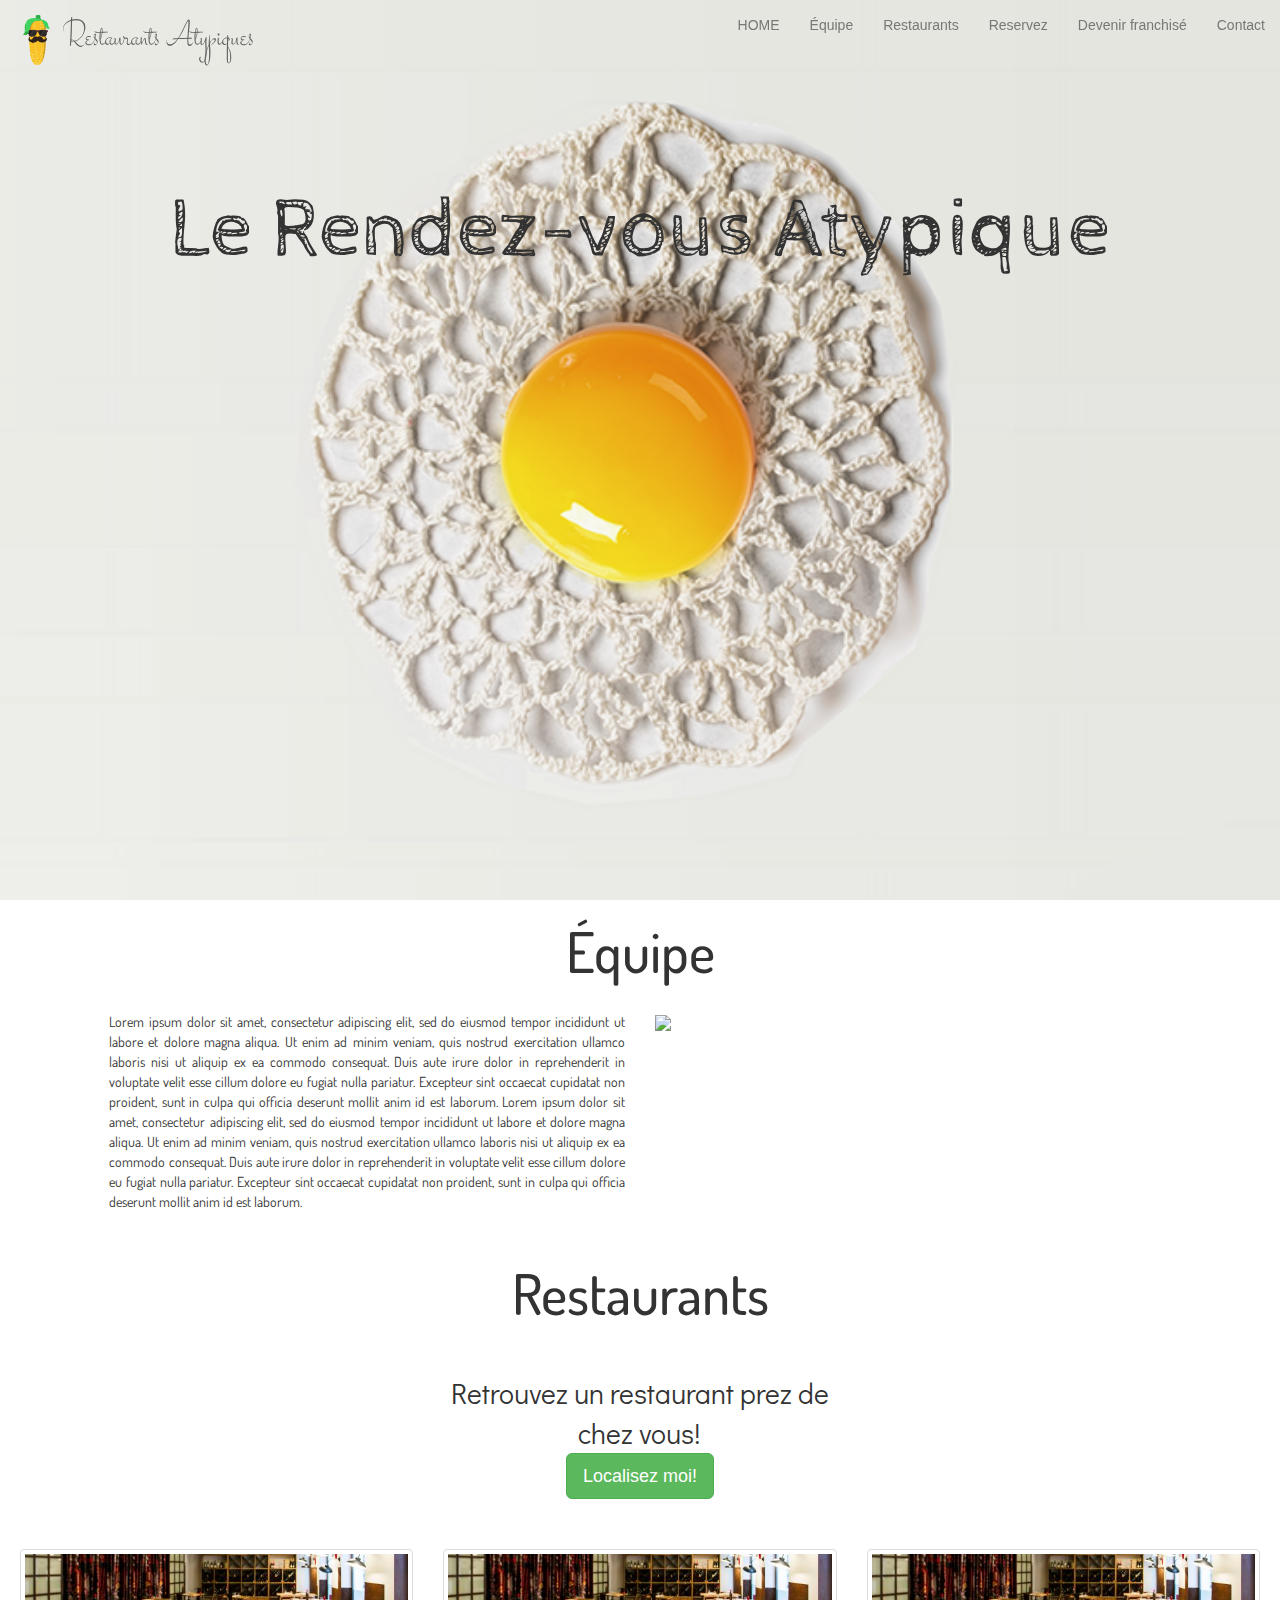
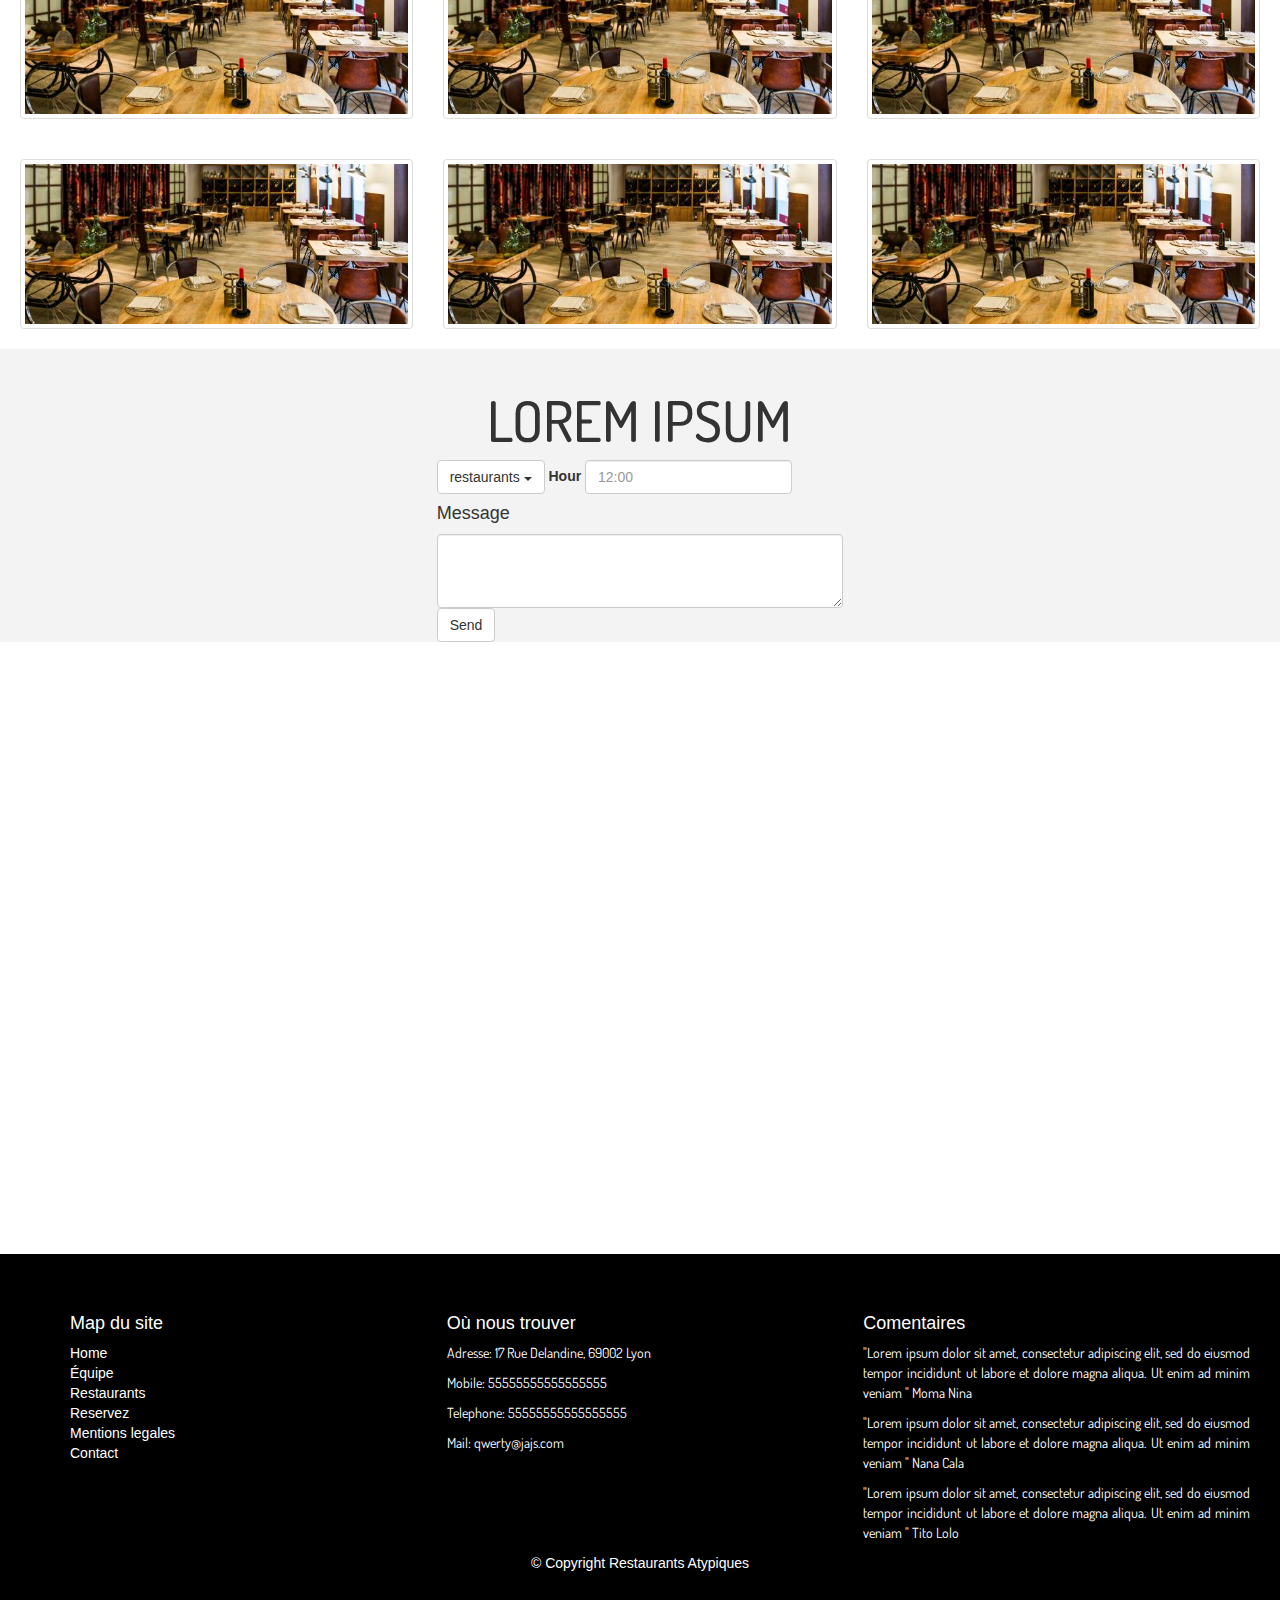
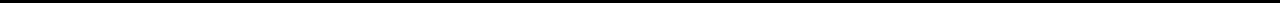
==== commit 687093ee: "responsive is 99% ok, just little changes of design to be done. Add modal windows and change form fo" ====
--- a/index.html
+++ b/index.html
@@ -39,8 +39,6 @@
       <!-- Collect the nav links, forms, and other content for toggling -->
       <div class="collapse navbar-collapse" id="bs-example-navbar-collapse-1">
         <ul class="nav navbar-nav">
-          <!-- <li class="active"><a href="#">Link <span class="sr-only">(current)</span></a></li> 
-        <li><a href="#">Link</a></li>-->
         </ul>
 
         <ul class="nav navbar-nav navbar-right">
@@ -49,19 +47,8 @@
           <li><a class="scroll" href="#Presentacion">Équipe</a></li>
           <li><a class="scroll" href="#photos">Restaurants</a></li>
           <li><a class="scroll" href="#reserve">Reservez</a></li>
-          <li><a class="scroll btn btn-secondary" href="#reserve">Devenez franchisé</a></li>
-          <!--<li><a href="#">Mentions legales</a></li>-->
+          <li><a class="scroll" href="#reserve">Devenir franchisé</a></li>
           <li><a class="scroll" href="#footer-id">Contact</a></li>
-          <!--   <li class="dropdown">
-          <a href="#" class="dropdown-toggle" data-toggle="dropdown" role="button" aria-haspopup="true" aria-expanded="false">Dropdown <span class="caret"></span></a>
-          <ul class="dropdown-menu">
-            <li><a href="#">Action</a></li>
-            <li><a href="#">Another action</a></li>
-            <li><a href="#">Something else here</a></li>
-            <li role="separator" class="divider"></li>
-            <li><a href="#">Separated link</a></li>
-          </ul>
-        </li> -->
         </ul>
       </div>
       <!-- /.navbar-collapse -->
@@ -75,20 +62,21 @@
     <div class="container" id="main-header">
       <div class="row">
         <div class="col-xs-12">
-          <div id="city" class="intro-heading"> Le Rendez-vous Atypique</div>
-          <div id="accroche">Retrouvez un restaurant prez de chez vous!</div>
-          <div id="geolocalisation"><a href="#" class="btn btn-success btn-lg">Localisez moi!</a></div>
+          <div class="intro-heading"> Le Rendez-vous Atypique</div>
         </div>
       </div>
     </div>
   </header>
 
 
-  <!--Presentacion-->
-  <!-- <div id="cont-pre">
-      <div class="row">
-        <div class="col-xs-6">
-          <p id="text-p">Lorem ipsum dolor sit amet, consectetur adipiscing elit, sed do eiusmod tempor incididunt ut labore et dolore magna
+
+  <!--PRESENTATION-->
+  <div id="Presentacion">
+    <h1 id="text-equipe" class="tit-sec">Équipe</h1>
+    <div id="cont-pre">
+      <div class="row">
+        <div class="col-xs-10 col-xs-offset-1 col-lg-5 col-lg-offset-1">
+          <p>Lorem ipsum dolor sit amet, consectetur adipiscing elit, sed do eiusmod tempor incididunt ut labore et dolore magna
             aliqua. Ut enim ad minim veniam, quis nostrud exercitation ullamco laboris nisi ut aliquip ex ea commodo consequat.
             Duis aute irure dolor in reprehenderit in voluptate velit esse cillum dolore eu fugiat nulla pariatur. Excepteur
             sint occaecat cupidatat non proident, sunt in culpa qui officia deserunt mollit anim id est laborum. Lorem ipsum
@@ -97,52 +85,50 @@
             aute irure dolor in reprehenderit in voluptate velit esse cillum dolore eu fugiat nulla pariatur. Excepteur sint
             occaecat cupidatat non proident, sunt in culpa qui officia deserunt mollit anim id est laborum.</p>
         </div>
-        <div class="col-xs-6">
-          <img id="paltas" src="http://i.giphy.com/l2JHRhAtnJSDNJ2py.gif">
-        </div>
-      </div>
-  </div>-->
-  <div id="Presentacion">
-    <h1 id="text-equipe" class="tit-sec">Équipe</h1>
-    <div class="row">
-      <div id="cont-pre" class="col-xs-12 col-md-6">
-        <p>Lorem ipsum dolor sit amet, consectetur adipiscing elit, sed do eiusmod tempor incididunt ut labore et dolore magna
-          aliqua. Ut enim ad minim veniam, quis nostrud exercitation ullamco laboris nisi ut aliquip ex ea commodo consequat.
-          Duis aute irure dolor in reprehenderit in voluptate velit esse cillum dolore eu fugiat nulla pariatur. Excepteur
-          sint occaecat cupidatat non proident, sunt in culpa qui officia deserunt mollit anim id est laborum. Lorem ipsum
-          dolor sit amet, consectetur adipiscing elit, sed do eiusmod tempor incididunt ut labore et dolore magna aliqua.
-          Ut enim ad minim veniam, quis nostrud exercitation ullamco laboris nisi ut aliquip ex ea commodo consequat. Duis
-          aute irure dolor in reprehenderit in voluptate velit esse cillum dolore eu fugiat nulla pariatur. Excepteur sint
-          occaecat cupidatat non proident, sunt in culpa qui officia deserunt mollit anim id est laborum.</p>
-      </div>
-      <div class="hidden-xs col-md-5">
-        <img id="paltas" src="http://i.giphy.com/l2JHRhAtnJSDNJ2py.gif">
+        <div id="paltas" class="col-lg-6 hidden-xs">
+          <img id=" paltas" src="http://i.giphy.com/l2JHRhAtnJSDNJ2py.gif ">
+        </div>
       </div>
     </div>
   </div>
+
   <!--end presentacion-->
 
   <!--Restaurantes-->
   <div id="photos">
-    <h2 class="tit-sec">Restaurants</h2>
+    <h2 class="tit-sec ">Restaurants</h2>
+
+    <!--BUTTON GEOLOC-->
+    <div id="geo-container">
+      <div class="row">
+        <div class="col-xs-10 col-xs-offset-1 col-lg-4 col-lg-offset-4">
+          <div id="city">Retrouvez un restaurant prez de chez vous!</div>
+          <div id="geolocalisation"><a href="#" class="btn btn-success btn-lg">Localisez moi!</a></div>
+        </div>
+      </div>
+    </div>
+
+
+
+    <!--Grille photos-->
     <div id="container-photos">
-      <div class="row">
-        <div class="col-xs-12 col-md-4">
-          <a data-toggle="modal" data-target="#myModal" href="#" class="thumbnail">
-            <img src="images/thumb.jpg" alt="...">
+      <div class="row ">
+        <div class="col-xs-12 col-md-4 ">
+          <a data-toggle="modal " data-target="#myModal" href="# " class="thumbnail ">
+            <img src="images/thumb.jpg " alt="... ">
           </a>
 
 
           <!-- Modal -->
-          <div class="modal fade" id="myModal" tabindex="-1" role="dialog" aria-labelledby="myModalLabel">
-            <div class="modal-dialog" role="document">
-              <div class="modal-content">
-                <div class="modal-header">
-                  <button type="button" class="close" data-dismiss="modal" aria-label="Close"><span aria-hidden="true">&times;</span></button>
-                  <h4 class="modal-title" id="myModalLabel">Restaurant Lyon</h4>
+          <div class="modal fade " id="myModal" tabindex="-1 " role="dialog " aria-labelledby="myModalLabel">
+            <div class="modal-dialog " role="document ">
+              <div class="modal-content ">
+                <div class="modal-header ">
+                  <button type="button " class="close " data-dismiss="modal " aria-label="Close "><span aria-hidden="true ">&times;</span></button>
+                  <h4 class="modal-title " id="myModalLabel">Restaurant Lyon</h4>
                 </div>
-                <div class="modal-body">
-                  <img class="modal-img" src="images/thumb.jpg" alt="...">
+                <div class="modal-body ">
+                  <img class="modal-img " src="images/thumb.jpg " alt="... ">
                   <p>Lorem ipsum dolor sit amet, consectetur adipiscing elit, sed do eiusmod tempor incididunt ut labore et
                     dolore magna aliqua. Ut enim ad minim veniam, quis nostrud exercitation ullamco laboris nisi ut aliquip
                     ex ea commodo consequat. Duis aute irure dolor in reprehenderit in voluptate velit esse cillum dolore
@@ -153,44 +139,43 @@
                     <p>Mobile: 55555555555555555</p>
                     <p>Telephone: 55555555555555555</p>
                     <p> Mail: qwerty@jajs.com</p>
-                  </p>
-                  <iframe src="https://www.google.com/maps/embed?pb=!1m18!1m12!1m3!1d2784.2365245469573!2d4.824771315566947!3d45.74640397910541!2m3!1f0!2f0!3f0!3m2!1i1024!2i768!4f13.1!3m3!1m2!1s0x47f4ea4ac9e1fd2f%3A0xabc36e768b27c9a0!2sWild+Code+School!5e0!3m2!1ses!2sfr!4v1488539173077"
-                    width="400" height="450" frameborder="0" style="border:0" allowfullscreen></iframe>
+                    <iframe src="https://www.google.com/maps/embed?pb=!1m18!1m12!1m3!1d2784.2365245469573!2d4.824771315566947!3d45.74640397910541!2m3!1f0!2f0!3f0!3m2!1i1024!2i768!4f13.1!3m3!1m2!1s0x47f4ea4ac9e1fd2f%3A0xabc36e768b27c9a0!2sWild+Code+School!5e0!3m2!1ses!2sfr!4v1488539173077 "
+                      width="400 " height="450 " frameborder="0 " style="border:0 " allowfullscreen></iframe>
                 </div>
-                <div class="modal-footer">
-                  <button type="button" class="btn btn-default" data-dismiss="modal">Close</button>
-                  <button type="button" class="btn btn-primary">Reservez</button>
+                <div class="modal-footer ">
+                  <button type="button " class="btn btn-default " data-dismiss="modal ">Close</button>
+                  <button type="button " class="btn btn-primary ">Reservez</button>
                 </div>
               </div>
             </div>
           </div>
           <!--End Modal-->
         </div>
-        <div class="col-xs-12 col-md-4">
-          <a data-toggle="modal" data-target="#myModal" href="#" class="thumbnail">
-            <img src="images/thumb.jpg" alt="...">
-          </a>
-        </div>
-        <div class="col-xs-12 col-md-4">
-          <a data-toggle="modal" data-target="#myModal" href="#" class="thumbnail">
-            <img src="images/thumb.jpg" alt="...">
-          </a>
-        </div>
-      </div>
-      <div class="row">
-        <div class="col-xs-12 col-md-4">
-          <a data-toggle="modal" data-target="#myModal" href="#" class="thumbnail">
-            <img src="images/thumb.jpg" alt="...">
-          </a>
-        </div>
-        <div class="col-xs-12 col-md-4">
-          <a data-toggle="modal" data-target="#myModal" href="#" class="thumbnail">
-            <img src="images/thumb.jpg" alt="...">
-          </a>
-        </div>
-        <div class="col-xs-12 col-md-4">
-          <a data-toggle="modal" data-target="#myModal" class="thumbnail">
-            <img src="images/thumb.jpg" alt="...">
+        <div class="col-xs-12 col-md-4 ">
+          <a data-toggle="modal " data-target="#myModal" href="# " class="thumbnail ">
+            <img src="images/thumb.jpg " alt="... ">
+          </a>
+        </div>
+        <div class="col-xs-12 col-md-4 ">
+          <a data-toggle="modal " data-target="#myModal" href="# " class="thumbnail ">
+            <img src="images/thumb.jpg " alt="... ">
+          </a>
+        </div>
+      </div>
+      <div class="row ">
+        <div class="col-xs-12 col-md-4 ">
+          <a data-toggle="modal " data-target="#myModal" href="# " class="thumbnail ">
+            <img src="images/thumb.jpg " alt="... ">
+          </a>
+        </div>
+        <div class="col-xs-12 col-md-4 ">
+          <a data-toggle="modal " data-target="#myModal" href="# " class="thumbnail ">
+            <img src="images/thumb.jpg " alt="... ">
+          </a>
+        </div>
+        <div class="col-xs-12 col-md-4 ">
+          <a data-toggle="modal " data-target="#myModal" class="thumbnail ">
+            <img src="images/thumb.jpg " alt="... ">
           </a>
         </div>
       </div>
@@ -200,13 +185,14 @@
   <!--Section Resevez vous-->
   <div id="reserve">
     <div id="form-reserve" class="row">
-      <div class="col-xs-12">
+      <div class="col-xs-4 col-xs-offset-4">
         <h1 class="tit-sec">LOREM IPSUM</h1>
         <form class="form-inline">
           <div class="form-group">
             <!--Start Dropdown-->
             <div class="dropdown">
-              <button class="btn btn-default dropdown-toggle" type="button" id="dropdownMenu1" data-toggle="dropdown" aria-expanded="true">
+              <button class="btn btn-default dropdown-toggle" type="button" id="dropdownMenu1" data-toggle="dropdown
+          " aria-expanded="true">
             restaurants
             <span class="caret"></span>
             </button>
@@ -224,16 +210,14 @@
             <label for="exampleInputEmail2">Hour</label>
             <input type="text" class="form-control" id="exampleInputEmail2" placeholder="12:00">
           </div>
-          <p>Message</p>
+          <h4>Message</h4>
           <div>
             <textarea id="text-area" class="form-control" rows="3"></textarea>
           </div>
           <button type="button" class="btn btn-default">Send</button>
-
         </form>
       </div>
     </div>
-  </div>
   </div>
 
   <!--FOOTER-->
@@ -273,11 +257,11 @@
         <div class="col-xs-12 col-md-4">
           <h4>Comentaires</h4>
           <p>"Lorem ipsum dolor sit amet, consectetur adipiscing elit, sed do eiusmod tempor incididunt ut labore et dolore
-            magna aliqua. Ut enim ad minim veniam" Moma Nina</p>
+            magna aliqua. Ut enim ad minim veniam " Moma Nina</p>
           <p>"Lorem ipsum dolor sit amet, consectetur adipiscing elit, sed do eiusmod tempor incididunt ut labore et dolore
-            magna aliqua. Ut enim ad minim veniam" Nana Cala</p>
+            magna aliqua. Ut enim ad minim veniam " Nana Cala</p>
           <p>"Lorem ipsum dolor sit amet, consectetur adipiscing elit, sed do eiusmod tempor incididunt ut labore et dolore
-            magna aliqua. Ut enim ad minim veniam" Tito Lolo</p>
+            magna aliqua. Ut enim ad minim veniam " Tito Lolo</p>
         </div>
       </div>
       <div class="text-center">&copy; Copyright Restaurants Atypiques</div>
@@ -287,9 +271,9 @@
 
 
 
-  <script src="https://ajax.googleapis.com/ajax/libs/jquery/3.1.1/jquery.min.js"></script>
-  <script src="https://maxcdn.bootstrapcdn.com/bootstrap/3.3.7/js/bootstrap.min.js"></script>
-  <script src="js/index.js"></script>
+  <script src="https://ajax.googleapis.com/ajax/libs/jquery/3.1.1/jquery.min.js "></script>
+  <script src="https://maxcdn.bootstrapcdn.com/bootstrap/3.3.7/js/bootstrap.min.js "></script>
+  <script src="js/index.js "></script>
 
 
 </body>
--- a/css/index.css
+++ b/css/index.css
@@ -1,11 +1,27 @@
 @import url('https://fonts.googleapis.com/css?family=Didact+Gothic|Dosis|Stalemate');
 @import url('https://fonts.googleapis.com/css?family=Roboto:100');
+@import url('https://fonts.googleapis.com/css?family=Cabin+Sketch');
 
 
-/*html, body{
-  width: 100%;
-  height: 100%;
-}*/
+#nav-style{
+  background-color: transparent;
+   background: transparent;
+   border-color: transparent;
+}
+
+#logo{
+  height: 50px;
+}
+
+/*fix the text next to the log*/
+.block-fix{
+  display: inline-block;
+  font-family: 'Stalemate', cursive;
+  font-size: 2em;
+  margin-left: 8px;
+}
+
+/*text heading*/
 
 header {
   text-align: center;
@@ -19,46 +35,42 @@
   height: 100vh;
 }
 
-#nav-style{
-  background-color: transparent;
-   background: transparent;
-   border-color: transparent;
+.intro-heading{
+  
+  font-family: 'Cabin Sketch', cursive;
+  font-size: 6em;
+  padding-top: 1.8em;
+  padding-bottom: 2em;
 }
 
-#logo{
-  height: 50px;
-}
-/*fix the text next to the log*/
-.block-fix{
-  display: inline-block;
-  font-family: 'Stalemate', cursive;
-  font-size: 2em;
-  margin-left: 8px;
+@media all and (max-width: 1024px)
+{
+  .intro-heading{
+    padding-top: 70px;
+    font-size: 4em;
+  }
 }
 
-/*text heading*/
 
-.intro-heading{
-  font-size: 3em;
-  padding-top: 1.8em;
-  padding-bottom: 2em;
 
-}
 #city{
  font-family: 'Didact Gothic', sans-serif;
+ text-align: center;
+font-size: 2em;
+
 }
 
 #accroche{
   font-size: 2em;  
   font-family: 'Roboto', sans-serif;
   color: black;
-
 }
 
 /*titulos de cada seccion*/
 .tit-sec{
   font-family: 'Dosis', sans-serif;
   text-align: center;
+  font-size: 4em;
 }
 
 #photos{
@@ -78,10 +90,12 @@
   width: 500px;
   padding: 20px;
 }
+
 h2{
  padding: 20px;
  font-family: 'Dosis', sans-serif;
 }
+
 #text-area{
   width: 100%;
 }
@@ -89,28 +103,25 @@
 #form-reserve{
   background-color: rgba(225,225,225,0.4);
   border-radius: 5px 5px 5px 5px;
-  
+}
+
+#geo-container{
+  text-align: center;
+}
+
+#geolocalisation{
+  text-align: center;
 }
 
 #reserve{
-    height: 100vh;
-    width: auto;
+    width: 100%;
+    height:100vh;
     display:inline-block;
     justify-content: center;
     align-items: center;
     background-size: cover;
     background-image: url('https://images.pexels.com/photos/106877/pexels-photo-106877.jpeg?w=940&h=650&auto=compress&cs=tinysrgb')
 }
-
-/*#cont-pre{
-  padding: 60px;
-  display: flex;
-  justify-content: center;
-  align-items: center;
-  width: 70%;
-  height: 70%;
-}*/
-
 
 #footer-id{
   background-color: black;
@@ -124,4 +135,9 @@
 
 footer a{
   color:white;
+}
+
+
+.row{
+  padding-top: 20px;
 }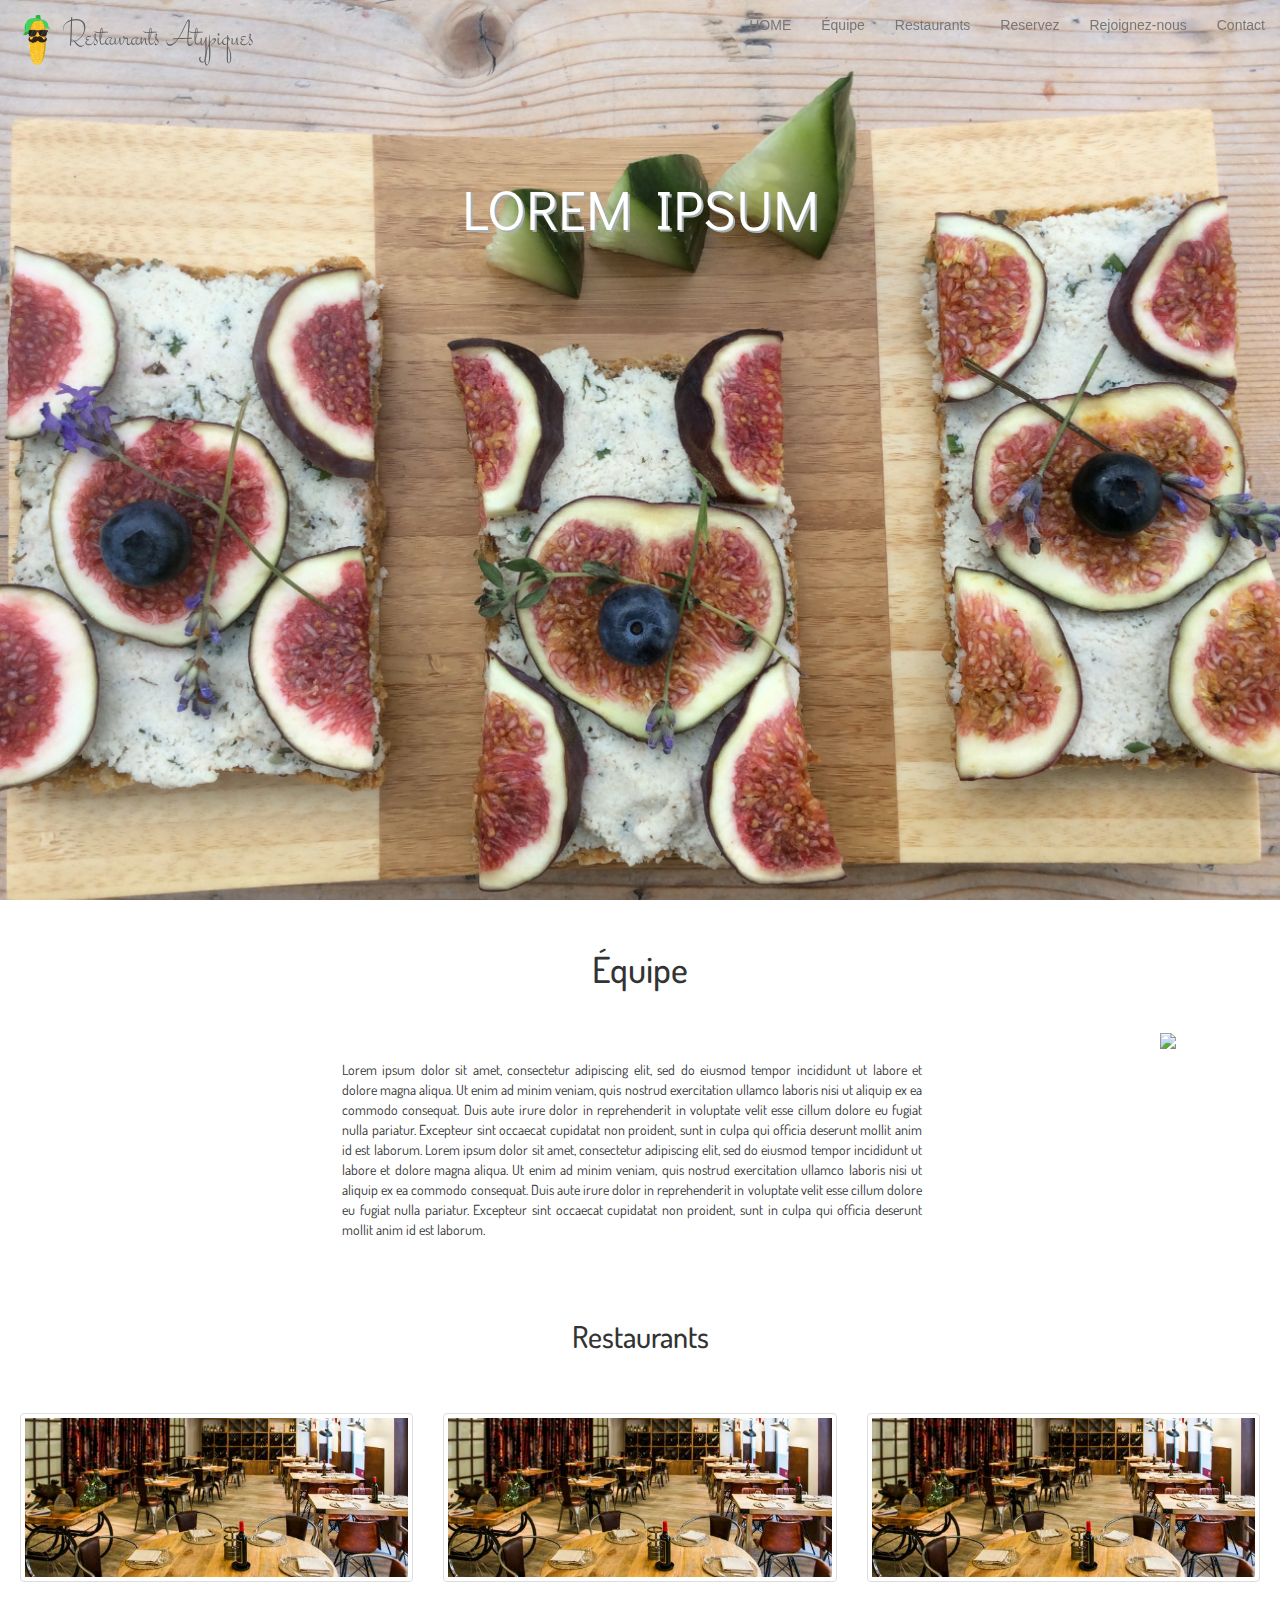
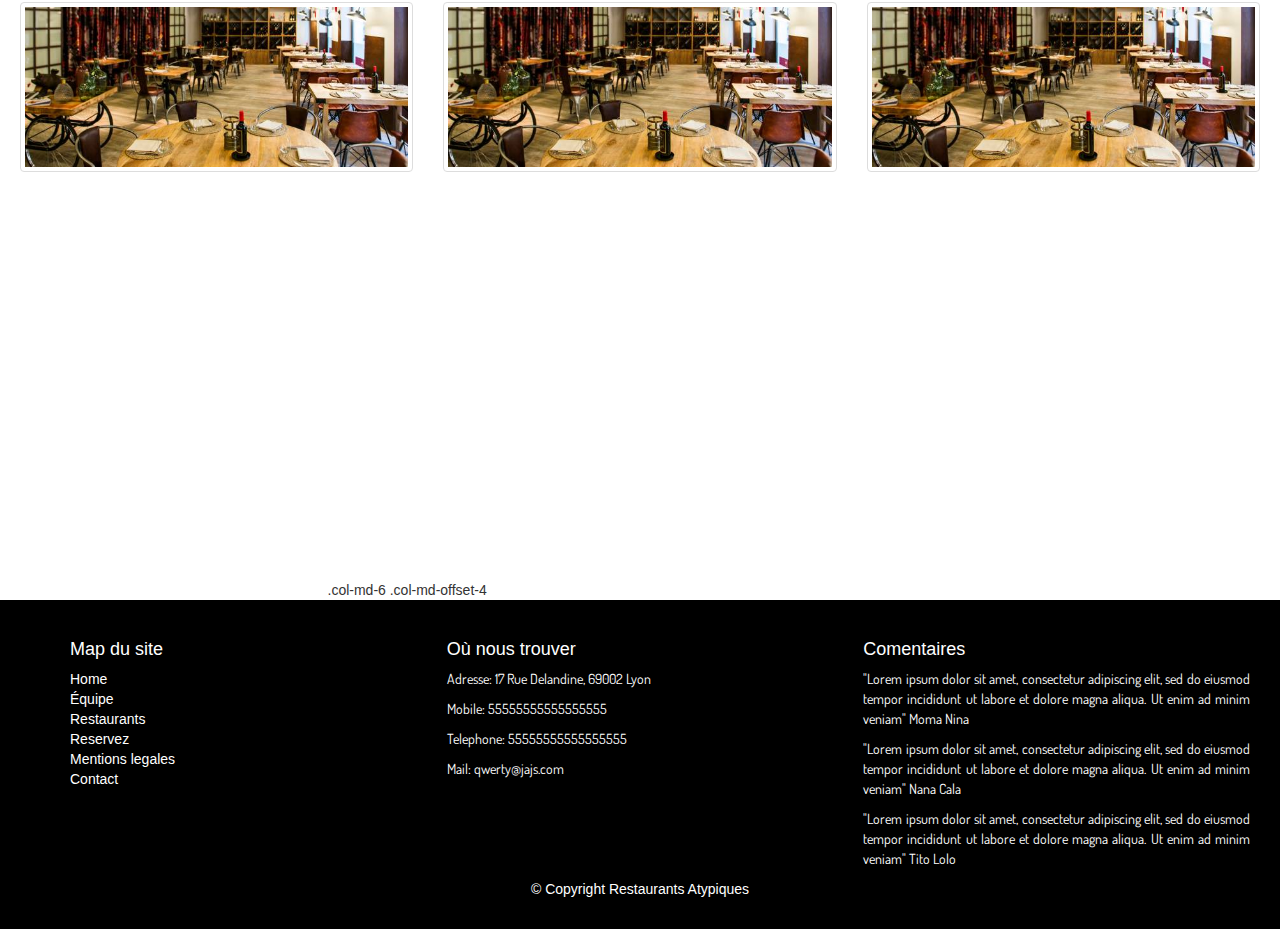
==== commit e7a40ec1: "Modals done, animate header done" ====
--- a/index.html
+++ b/index.html
@@ -7,6 +7,7 @@
   <link href="css/index.css" rel="stylesheet">
   <link href='https://maxcdn.bootstrapcdn.com/bootstrap/3.3.7/css/bootstrap.min.css' rel='stylesheet'>
   <link href="https://fonts.googleapis.com/css?family=Didact+Gothic|Dosis|Stalemate" rel="stylesheet">
+  <link rel="stylesheet" href="https://cdnjs.cloudflare.com/ajax/libs/animate.css/3.5.2/animate.min.css">
 </head>
 
 
@@ -16,67 +17,81 @@
 
   <!--END NAVBAR-->
   <!--Start header-->
-  <!-- NAVBAR BOOTSTRAP  -->
-  <nav id="nav-style" class="navbar navbar-default navbar-fixed-top" role="navigation">
-    <div class="container-fluid">
-      <!-- Brand and toggle get grouped for better mobile display -->
-      <div class="navbar-header">
-        <button type="button" class="navbar-toggle collapsed" data-toggle="collapse" data-target="#bs-example-navbar-collapse-1"
-          aria-expanded="false">
+  <header>
+    <!-- NAVBAR BOOTSTRAP  -->
+    <nav id="nav-style" class="navbar navbar-default navbar-fixed-top" role="navigation">
+      <div class="container-fluid">
+        <!-- Brand and toggle get grouped for better mobile display -->
+        <div class="navbar-header">
+          <button type="button" class="navbar-toggle collapsed" data-toggle="collapse" data-target="#bs-example-navbar-collapse-1"
+            aria-expanded="false">
             <span class="sr-only">Toggle navigation</span>
             <span class="icon-bar"></span>
             <span class="icon-bar"></span>
             <span class="icon-bar"></span>
             </button>
-        <a class="navbar-brand" href="#">
-          <div class="block-fix"><img id="logo" src="images/logo.png"></div>
-          <div class="block-fix">
-            Restaurants Atypiques
-          </div>
-        </a>
-      </div>
-
-      <!-- Collect the nav links, forms, and other content for toggling -->
-      <div class="collapse navbar-collapse" id="bs-example-navbar-collapse-1">
-        <ul class="nav navbar-nav">
-        </ul>
-
-        <ul class="nav navbar-nav navbar-right">
-          <!--Hay que agregas la class active a cada seccion del navbar : class="active"-->
-          <li><a class="scroll" href="#main-header"> HOME <span class="sr-only">(current)</span></a></li>
-          <li><a class="scroll" href="#Presentacion">Équipe</a></li>
-          <li><a class="scroll" href="#photos">Restaurants</a></li>
-          <li><a class="scroll" href="#reserve">Reservez</a></li>
-          <li><a class="scroll" href="#reserve">Devenir franchisé</a></li>
-          <li><a class="scroll" href="#footer-id">Contact</a></li>
-        </ul>
-      </div>
-      <!-- /.navbar-collapse -->
+          <a class="navbar-brand" href="#">
+            <div class="block-fix"><img id="logo" src="images/logo.png"></div>
+            <div class="block-fix">
+              Restaurants Atypiques
+            </div>
+          </a>
+        </div>
+
+        <!-- Collect the nav links, forms, and other content for toggling -->
+        <div class="collapse navbar-collapse" id="bs-example-navbar-collapse-1">
+          <ul class="nav navbar-nav">
+            <!-- <li class="active"><a href="#">Link <span class="sr-only">(current)</span></a></li> 
+        <li><a href="#">Link</a></li>-->
+          </ul>
+
+          <ul class="nav navbar-nav navbar-right">
+            <!--Hay que agregas la class active a cada seccion del navbar : class="active"-->
+            <li><a class="scroll" href="#main-header"> HOME <span class="sr-only">(current)</span></a></li>
+            <li><a class="scroll" href="#Presentacion">Équipe</a></li>
+            <li><a class="scroll" href="#photos">Restaurants</a></li>
+            <li><a class="scroll" href="#reserve">Reservez</a></li>
+            <li><a class="scroll" href="#reserve">Rejoignez-nous</a></li>
+            <!--<li><a href="#">Mentions legales</a></li>-->
+            <li><a class="scroll" href="#footer-id">Contact</a></li>
+            <!--   <li class="dropdown">
+          <a href="#" class="dropdown-toggle" data-toggle="dropdown" role="button" aria-haspopup="true" aria-expanded="false">Dropdown <span class="caret"></span></a>
+          <ul class="dropdown-menu">
+            <li><a href="#">Action</a></li>
+            <li><a href="#">Another action</a></li>
+            <li><a href="#">Something else here</a></li>
+            <li role="separator" class="divider"></li>
+            <li><a href="#">Separated link</a></li>
+          </ul>
+        </li> -->
+          </ul>
+        </div>
+        <!-- /.navbar-collapse -->
+      </div>
+      <!-- /.container-fluid -->
+    </nav>
+    <div class="container">
+      <div id="main-header">
+
+
+
+        <div id="city" class="intro-heading animated zoomIn"> LOREM IPSUM</div>
+
+
+        <!--<a href="#WhoIam" class="btn btn-success btn-lg hidden-xs js-scrollTo" role="button">Tell me more</a>-->
+      </div>
     </div>
-    <!-- /.container-fluid -->
-  </nav>
-
-
-  <!--HEADER-->
-  <header>
-    <div class="container" id="main-header">
-      <div class="row">
-        <div class="col-xs-12">
-          <div class="intro-heading"> Le Rendez-vous Atypique</div>
-        </div>
-      </div>
-    </div>
+
   </header>
 
 
-
-  <!--PRESENTATION-->
+  <!--Presentacion-->
   <div id="Presentacion">
     <h1 id="text-equipe" class="tit-sec">Équipe</h1>
-    <div id="cont-pre">
+    <!--<div id="cont-pre">
       <div class="row">
-        <div class="col-xs-10 col-xs-offset-1 col-lg-5 col-lg-offset-1">
-          <p>Lorem ipsum dolor sit amet, consectetur adipiscing elit, sed do eiusmod tempor incididunt ut labore et dolore magna
+        <div class="col-xs-6">
+          <p id="text-p">Lorem ipsum dolor sit amet, consectetur adipiscing elit, sed do eiusmod tempor incididunt ut labore et dolore magna
             aliqua. Ut enim ad minim veniam, quis nostrud exercitation ullamco laboris nisi ut aliquip ex ea commodo consequat.
             Duis aute irure dolor in reprehenderit in voluptate velit esse cillum dolore eu fugiat nulla pariatur. Excepteur
             sint occaecat cupidatat non proident, sunt in culpa qui officia deserunt mollit anim id est laborum. Lorem ipsum
@@ -85,50 +100,53 @@
             aute irure dolor in reprehenderit in voluptate velit esse cillum dolore eu fugiat nulla pariatur. Excepteur sint
             occaecat cupidatat non proident, sunt in culpa qui officia deserunt mollit anim id est laborum.</p>
         </div>
-        <div id="paltas" class="col-lg-6 hidden-xs">
-          <img id=" paltas" src="http://i.giphy.com/l2JHRhAtnJSDNJ2py.gif ">
-        </div>
+        <div class="col-xs-6">
+          <img id="paltas" src="http://i.giphy.com/l2JHRhAtnJSDNJ2py.gif">
+        </div>
+      </div>
+  </div>-->
+    <div id="cont-pre">
+      <div>
+      </div>
+      <p id="text-p">Lorem ipsum dolor sit amet, consectetur adipiscing elit, sed do eiusmod tempor incididunt ut labore et dolore magna
+        aliqua. Ut enim ad minim veniam, quis nostrud exercitation ullamco laboris nisi ut aliquip ex ea commodo consequat.
+        Duis aute irure dolor in reprehenderit in voluptate velit esse cillum dolore eu fugiat nulla pariatur. Excepteur
+        sint occaecat cupidatat non proident, sunt in culpa qui officia deserunt mollit anim id est laborum. Lorem ipsum
+        dolor sit amet, consectetur adipiscing elit, sed do eiusmod tempor incididunt ut labore et dolore magna aliqua. Ut
+        enim ad minim veniam, quis nostrud exercitation ullamco laboris nisi ut aliquip ex ea commodo consequat. Duis aute
+        irure dolor in reprehenderit in voluptate velit esse cillum dolore eu fugiat nulla pariatur. Excepteur sint occaecat
+        cupidatat non proident, sunt in culpa qui officia deserunt mollit anim id est laborum.</p>
+      <div>
+        <img id="paltas" src="http://i.giphy.com/l2JHRhAtnJSDNJ2py.gif">
       </div>
     </div>
+
   </div>
-
   <!--end presentacion-->
 
   <!--Restaurantes-->
   <div id="photos">
-    <h2 class="tit-sec ">Restaurants</h2>
-
-    <!--BUTTON GEOLOC-->
-    <div id="geo-container">
+    <h2 class="tit-sec">Restaurants</h2>
+    <div id="container-photos">
       <div class="row">
-        <div class="col-xs-10 col-xs-offset-1 col-lg-4 col-lg-offset-4">
-          <div id="city">Retrouvez un restaurant prez de chez vous!</div>
-          <div id="geolocalisation"><a href="#" class="btn btn-success btn-lg">Localisez moi!</a></div>
-        </div>
-      </div>
-    </div>
-
-
-
-    <!--Grille photos-->
-    <div id="container-photos">
-      <div class="row ">
-        <div class="col-xs-12 col-md-4 ">
-          <a data-toggle="modal " data-target="#myModal" href="# " class="thumbnail ">
-            <img src="images/thumb.jpg " alt="... ">
+
+
+        <div class="col-xs-12 col-md-4">
+          <a data-toggle="modal" data-target="#myModal" href="#" class="thumbnail">
+            <img src="images/thumb.jpg" alt="...">
           </a>
 
 
           <!-- Modal -->
-          <div class="modal fade " id="myModal" tabindex="-1 " role="dialog " aria-labelledby="myModalLabel">
-            <div class="modal-dialog " role="document ">
-              <div class="modal-content ">
-                <div class="modal-header ">
-                  <button type="button " class="close " data-dismiss="modal " aria-label="Close "><span aria-hidden="true ">&times;</span></button>
-                  <h4 class="modal-title " id="myModalLabel">Restaurant Lyon</h4>
-                </div>
-                <div class="modal-body ">
-                  <img class="modal-img " src="images/thumb.jpg " alt="... ">
+          <div class="modal fade" id="myModal" tabindex="-1" role="dialog" aria-labelledby="myModalLabel">
+            <div class="modal-dialog" role="document">
+              <div class="modal-content">
+                <div class="modal-header">
+                  <button type="button" class="close" data-dismiss="modal" aria-label="Close"><span aria-hidden="true">&times;</span></button>
+                  <h4 class="modal-title" id="myModalLabel">Restaurant Lyon</h4>
+                </div>
+                <div class="modal-body">
+                  <img class="modal-img" src="images/thumb.jpg" alt="...">
                   <p>Lorem ipsum dolor sit amet, consectetur adipiscing elit, sed do eiusmod tempor incididunt ut labore et
                     dolore magna aliqua. Ut enim ad minim veniam, quis nostrud exercitation ullamco laboris nisi ut aliquip
                     ex ea commodo consequat. Duis aute irure dolor in reprehenderit in voluptate velit esse cillum dolore
@@ -139,141 +157,268 @@
                     <p>Mobile: 55555555555555555</p>
                     <p>Telephone: 55555555555555555</p>
                     <p> Mail: qwerty@jajs.com</p>
-                    <iframe src="https://www.google.com/maps/embed?pb=!1m18!1m12!1m3!1d2784.2365245469573!2d4.824771315566947!3d45.74640397910541!2m3!1f0!2f0!3f0!3m2!1i1024!2i768!4f13.1!3m3!1m2!1s0x47f4ea4ac9e1fd2f%3A0xabc36e768b27c9a0!2sWild+Code+School!5e0!3m2!1ses!2sfr!4v1488539173077 "
-                      width="400 " height="450 " frameborder="0 " style="border:0 " allowfullscreen></iframe>
-                </div>
-                <div class="modal-footer ">
-                  <button type="button " class="btn btn-default " data-dismiss="modal ">Close</button>
-                  <button type="button " class="btn btn-primary ">Reservez</button>
+                  </p>
+                  <iframe src="https://www.google.com/maps/embed?pb=!1m18!1m12!1m3!1d2784.2365245469573!2d4.824771315566947!3d45.74640397910541!2m3!1f0!2f0!3f0!3m2!1i1024!2i768!4f13.1!3m3!1m2!1s0x47f4ea4ac9e1fd2f%3A0xabc36e768b27c9a0!2sWild+Code+School!5e0!3m2!1ses!2sfr!4v1488539173077"
+                    width="400" height="450" frameborder="0" style="border:0" allowfullscreen></iframe>
+                </div>
+                <div class="modal-footer">
+                  <button type="button" class="btn btn-default" data-dismiss="modal">Close</button>
+                  <button type="button" class="btn btn-primary">Reservez</button>
                 </div>
               </div>
             </div>
           </div>
           <!--End Modal-->
         </div>
-        <div class="col-xs-12 col-md-4 ">
-          <a data-toggle="modal " data-target="#myModal" href="# " class="thumbnail ">
-            <img src="images/thumb.jpg " alt="... ">
-          </a>
-        </div>
-        <div class="col-xs-12 col-md-4 ">
-          <a data-toggle="modal " data-target="#myModal" href="# " class="thumbnail ">
-            <img src="images/thumb.jpg " alt="... ">
-          </a>
-        </div>
-      </div>
-      <div class="row ">
-        <div class="col-xs-12 col-md-4 ">
-          <a data-toggle="modal " data-target="#myModal" href="# " class="thumbnail ">
-            <img src="images/thumb.jpg " alt="... ">
-          </a>
-        </div>
-        <div class="col-xs-12 col-md-4 ">
-          <a data-toggle="modal " data-target="#myModal" href="# " class="thumbnail ">
-            <img src="images/thumb.jpg " alt="... ">
-          </a>
-        </div>
-        <div class="col-xs-12 col-md-4 ">
-          <a data-toggle="modal " data-target="#myModal" class="thumbnail ">
-            <img src="images/thumb.jpg " alt="... ">
-          </a>
-        </div>
+        <!--END first Restaurant-->
+
+        <div class="col-xs-12 col-md-4">
+          <a data-toggle="modal" href="#myModal2" class="thumbnail">
+            <img src="images/thumb.jpg" alt="...">
+          </a>
+
+          <!-- Modal -->
+          <div class="modal fade" id="myModal2" tabindex="-1" role="dialog" aria-labelledby="myModalLabel">
+            <div class="modal-dialog" role="document">
+              <div class="modal-content">
+                <div class="modal-header">
+                  <button type="button" class="close" data-dismiss="modal" aria-label="Close"><span aria-hidden="true">&times;</span></button>
+                  <h4 class="modal-title" id="myModalLabel">Restaurant Lyon</h4>
+                </div>
+                <div class="modal-body">
+                  <img class="modal-img" src="images/thumb.jpg" alt="...">
+                  <p>segundo restaurante Lorem bla bla bla
+                    <h4>Où nous trouver</h4>
+                    <p>Adresse: 1 Rue Delandine, 69002 Lyon</p>
+                    <p>Mobile: 55555555555555555</p>
+                    <p>Telephone: 55555555555555555</p>
+                    <p> Mail: qwerty@jajs.com</p>
+                  </p>
+                  <iframe src="https://www.google.com/maps/embed?pb=!1m18!1m12!1m3!1d2784.2365245469573!2d4.824771315566947!3d45.74640397910541!2m3!1f0!2f0!3f0!3m2!1i1024!2i768!4f13.1!3m3!1m2!1s0x47f4ea4ac9e1fd2f%3A0xabc36e768b27c9a0!2sWild+Code+School!5e0!3m2!1ses!2sfr!4v1488539173077"
+                    width="400" height="450" frameborder="0" style="border:0" allowfullscreen></iframe>
+                </div>
+                <div class="modal-footer">
+                  <button type="button" class="btn btn-default" data-dismiss="modal">Close</button>
+                  <button type="button" class="btn btn-primary">Reservez</button>
+                </div>
+              </div>
+            </div>
+          </div>
+          <!--End Modal-->
+          <!--restaurant 3-->
+        </div>
+        <div class="col-xs-12 col-md-4">
+          <a data-toggle="modal" href="#myModal3" class="thumbnail">
+            <img src="images/thumb.jpg" alt="...">
+          </a>
+        </div>
+      </div>
+
+      <!-- Modal -->
+      <div class="modal fade" id="myModal3" tabindex="-1" role="dialog" aria-labelledby="myModalLabel">
+        <div class="modal-dialog" role="document">
+          <div class="modal-content">
+            <div class="modal-header">
+              <button type="button" class="close" data-dismiss="modal" aria-label="Close"><span aria-hidden="true">&times;</span></button>
+              <h4 class="modal-title" id="myModalLabel">Restaurant Lyon</h4>
+            </div>
+            <div class="modal-body">
+              <img class="modal-img" src="images/thumb.jpg" alt="...">
+              <p>tercero 33333333 restaurante Lorem bla bla bla
+                <h4>Où nous trouver</h4>
+                <p>Adresse: 1 Rue Delandine, 69002 Lyon</p>
+                <p>Mobile: 55555555555555555</p>
+                <p>Telephone: 55555555555555555</p>
+                <p> Mail: qwerty@jajs.com</p>
+              </p>
+              <iframe src="https://www.google.com/maps/embed?pb=!1m18!1m12!1m3!1d2784.2365245469573!2d4.824771315566947!3d45.74640397910541!2m3!1f0!2f0!3f0!3m2!1i1024!2i768!4f13.1!3m3!1m2!1s0x47f4ea4ac9e1fd2f%3A0xabc36e768b27c9a0!2sWild+Code+School!5e0!3m2!1ses!2sfr!4v1488539173077"
+                width="400" height="450" frameborder="0" style="border:0" allowfullscreen></iframe>
+            </div>
+            <div class="modal-footer">
+              <button type="button" class="btn btn-default" data-dismiss="modal">Close</button>
+              <button type="button" class="btn btn-primary">Reservez</button>
+            </div>
+          </div>
+        </div>
+      </div>
+      <!--End Modal-->
+      <!--End restaurant 3-->
+      <!--End first row-->
+
+      <!--Second row-->
+
+      <div class="row">
+        <!--Restaurant 4-->
+        <div class="col-xs-12 col-md-4">
+          <a data-toggle="modal" data-target="#myModal4" href="#" class="thumbnail">
+            <img src="images/thumb.jpg" alt="...">
+          </a>
+        </div>
+        <!-- Modal -->
+        <div class="modal fade" id="myModal4" tabindex="-1" role="dialog" aria-labelledby="myModalLabel">
+          <div class="modal-dialog" role="document">
+            <div class="modal-content">
+              <div class="modal-header">
+                <button type="button" class="close" data-dismiss="modal" aria-label="Close"><span aria-hidden="true">&times;</span></button>
+                <h4 class="modal-title" id="myModalLabel">Restaurant Lyon</h4>
+              </div>
+              <div class="modal-body">
+                <img class="modal-img" src="images/thumb.jpg" alt="...">
+                <p>cuarto 4444444444 restaurante Lorem bla bla bla
+                  <h4>Où nous trouver</h4>
+                  <p>Adresse: 1 Rue Delandine, 69002 Lyon</p>
+                  <p>Mobile: 55555555555555555</p>
+                  <p>Telephone: 55555555555555555</p>
+                  <p> Mail: qwerty@jajs.com</p>
+                </p>
+                <iframe src="https://www.google.com/maps/embed?pb=!1m18!1m12!1m3!1d2784.2365245469573!2d4.824771315566947!3d45.74640397910541!2m3!1f0!2f0!3f0!3m2!1i1024!2i768!4f13.1!3m3!1m2!1s0x47f4ea4ac9e1fd2f%3A0xabc36e768b27c9a0!2sWild+Code+School!5e0!3m2!1ses!2sfr!4v1488539173077"
+                  width="400" height="450" frameborder="0" style="border:0" allowfullscreen></iframe>
+              </div>
+              <div class="modal-footer">
+                <button type="button" class="btn btn-default" data-dismiss="modal">Close</button>
+                <button type="button" class="btn btn-primary">Reservez</button>
+              </div>
+            </div>
+          </div>
+        </div>
+        <!--End Modal-->
+        <!--END Restaurant 4-->
+        <!-- Restaurant 5-->
+        <div class="col-xs-12 col-md-4">
+          <a data-toggle="modal" data-target="#myModal5" href="#" class="thumbnail">
+            <img src="images/thumb.jpg" alt="...">
+          </a>
+        </div>
+        <!-- Modal -->
+        <div class="modal fade" id="myModal5" tabindex="-1" role="dialog" aria-labelledby="myModalLabel">
+          <div class="modal-dialog" role="document">
+            <div class="modal-content">
+              <div class="modal-header">
+                <button type="button" class="close" data-dismiss="modal" aria-label="Close"><span aria-hidden="true">&times;</span></button>
+                <h4 class="modal-title" id="myModalLabel">Restaurant Lyon</h4>
+              </div>
+              <div class="modal-body">
+                <img class="modal-img" src="images/thumb.jpg" alt="...">
+                <p>quinto 5555555555 restaurante Lorem bla bla bla
+                  <h4>Où nous trouver</h4>
+                  <p>Adresse: 1 Rue Delandine, 69002 Lyon</p>
+                  <p>Mobile: 55555555555555555</p>
+                  <p>Telephone: 55555555555555555</p>
+                  <p> Mail: qwerty@jajs.com</p>
+                </p>
+                <iframe src="https://www.google.com/maps/embed?pb=!1m18!1m12!1m3!1d2784.2365245469573!2d4.824771315566947!3d45.74640397910541!2m3!1f0!2f0!3f0!3m2!1i1024!2i768!4f13.1!3m3!1m2!1s0x47f4ea4ac9e1fd2f%3A0xabc36e768b27c9a0!2sWild+Code+School!5e0!3m2!1ses!2sfr!4v1488539173077"
+                  width="400" height="450" frameborder="0" style="border:0" allowfullscreen></iframe>
+              </div>
+              <div class="modal-footer">
+                <button type="button" class="btn btn-default" data-dismiss="modal">Close</button>
+                <button type="button" class="btn btn-primary">Reservez</button>
+              </div>
+            </div>
+          </div>
+        </div>
+        <!--End Modal-->
+        <!--END Restaurant 5-->
+        <!-- Restaurant 6-->
+        <div class="col-xs-12 col-md-4">
+          <a data-toggle="modal" data-target="#myModal6" class="thumbnail">
+            <img src="images/thumb.jpg" alt="...">
+          </a>
+        </div>
+        <!-- Modal -->
+        <div class="modal fade" id="myModal6" tabindex="-1" role="dialog" aria-labelledby="myModalLabel">
+          <div class="modal-dialog" role="document">
+            <div class="modal-content">
+              <div class="modal-header">
+                <button type="button" class="close" data-dismiss="modal" aria-label="Close"><span aria-hidden="true">&times;</span></button>
+                <h4 class="modal-title" id="myModalLabel">Restaurant Lyon</h4>
+              </div>
+              <div class="modal-body">
+                <img class="modal-img" src="images/thumb.jpg" alt="...">
+                <p>sexto 6666666666 restaurante Lorem bla bla bla
+                  <h4>Où nous trouver</h4>
+                  <p>Adresse: 1 Rue Delandine, 69002 Lyon</p>
+                  <p>Mobile: 55555555555555555</p>
+                  <p>Telephone: 55555555555555555</p>
+                  <p> Mail: qwerty@jajs.com</p>
+                </p>
+                <iframe src="https://www.google.com/maps/embed?pb=!1m18!1m12!1m3!1d2784.2365245469573!2d4.824771315566947!3d45.74640397910541!2m3!1f0!2f0!3f0!3m2!1i1024!2i768!4f13.1!3m3!1m2!1s0x47f4ea4ac9e1fd2f%3A0xabc36e768b27c9a0!2sWild+Code+School!5e0!3m2!1ses!2sfr!4v1488539173077"
+                  width="400" height="450" frameborder="0" style="border:0" allowfullscreen></iframe>
+              </div>
+              <div class="modal-footer">
+                <button type="button" class="btn btn-default" data-dismiss="modal">Close</button>
+                <button type="button" class="btn btn-primary">Reservez</button>
+              </div>
+            </div>
+          </div>
+        </div>
+        <!--End Modal-->
+        <!--END Restaurant 6-->
       </div>
     </div>
   </div>
 
-  <!--Section Resevez vous-->
-  <div id="reserve">
-    <div id="form-reserve" class="row">
-      <div class="col-xs-4 col-xs-offset-4">
-        <h1 class="tit-sec">LOREM IPSUM</h1>
-        <form class="form-inline">
-          <div class="form-group">
-            <!--Start Dropdown-->
-            <div class="dropdown">
-              <button class="btn btn-default dropdown-toggle" type="button" id="dropdownMenu1" data-toggle="dropdown
-          " aria-expanded="true">
-            restaurants
-            <span class="caret"></span>
-            </button>
-              <ul class="dropdown-menu" role="menu" aria-labelledby="dropdownMenu1">
-                <li role="presentation"><a role="menuitem" tabindex="-1" href="#">La Loup</a></li>
-                <li role="presentation"><a role="menuitem" tabindex="-1" href="#">Toulouse</a></li>
-                <li role="presentation"><a role="menuitem" tabindex="-1" href="#">Orleans</a></li>
-                <li role="presentation"><a role="menuitem" tabindex="-1" href="#">Lyon</a></li>
-              </ul>
-            </div>
-            <!--end Dropdown-->
-
-          </div>
-          <div class="form-group">
-            <label for="exampleInputEmail2">Hour</label>
-            <input type="text" class="form-control" id="exampleInputEmail2" placeholder="12:00">
-          </div>
-          <h4>Message</h4>
-          <div>
-            <textarea id="text-area" class="form-control" rows="3"></textarea>
-          </div>
-          <button type="button" class="btn btn-default">Send</button>
-        </form>
-      </div>
+  <!--Section Reservez-->
+  <div>
+    <div class="row">
+      <div class="col-md-6 col-md-offset-3">.col-md-6 .col-md-offset-4</div>
     </div>
   </div>
 
-  <!--FOOTER-->
-  <footer>
-    <div id="footer-id">
-      <div class="row">
-        <div class="col-xs-12 col-md-4">
-          <ul>
-            <h4>Map du site</h4>
-            <a>
-              <li>Home</li>
-            </a>
-            <a>
-              <li>Équipe</li>
-            </a>
-            <a>
-              <li>Restaurants</li>
-            </a>
-            <a>
-              <li>Reservez</li>
-            </a>
-            <a>
-              <li>Mentions legales</li>
-            </a>
-            <a>
-              <li>Contact</li>
-            </a>
-          </ul>
-        </div>
-        <div class="col-xs-12 col-md-4">
-          <h4>Où nous trouver</h4>
-          <p>Adresse: 17 Rue Delandine, 69002 Lyon</p>
-          <p>Mobile: 55555555555555555</p>
-          <p>Telephone: 55555555555555555</p>
-          <p> Mail: qwerty@jajs.com</p>
-        </div>
-        <div class="col-xs-12 col-md-4">
-          <h4>Comentaires</h4>
-          <p>"Lorem ipsum dolor sit amet, consectetur adipiscing elit, sed do eiusmod tempor incididunt ut labore et dolore
-            magna aliqua. Ut enim ad minim veniam " Moma Nina</p>
-          <p>"Lorem ipsum dolor sit amet, consectetur adipiscing elit, sed do eiusmod tempor incididunt ut labore et dolore
-            magna aliqua. Ut enim ad minim veniam " Nana Cala</p>
-          <p>"Lorem ipsum dolor sit amet, consectetur adipiscing elit, sed do eiusmod tempor incididunt ut labore et dolore
-            magna aliqua. Ut enim ad minim veniam " Tito Lolo</p>
-        </div>
-      </div>
-      <div class="text-center">&copy; Copyright Restaurants Atypiques</div>
-    </div>
-
-  </footer>
-
-
-
-  <script src="https://ajax.googleapis.com/ajax/libs/jquery/3.1.1/jquery.min.js "></script>
-  <script src="https://maxcdn.bootstrapcdn.com/bootstrap/3.3.7/js/bootstrap.min.js "></script>
-  <script src="js/index.js "></script>
+  <!--End Section Reservez-->
+  <div>
+    <footer>
+      <div id="footer-id">
+        <div class="row">
+          <div class="col-xs-12 col-md-4">
+            <ul>
+              <h4>Map du site</h4>
+              <a>
+                <li>Home</li>
+              </a>
+              <a>
+                <li>Équipe</li>
+              </a>
+              <a>
+                <li>Restaurants</li>
+              </a>
+              <a>
+                <li>Reservez</li>
+              </a>
+              <a>
+                <li>Mentions legales</li>
+              </a>
+              <a>
+                <li>Contact</li>
+              </a>
+            </ul>
+          </div>
+          <div class="col-xs-12 col-md-4">
+            <h4>Où nous trouver</h4>
+            <p>Adresse: 17 Rue Delandine, 69002 Lyon</p>
+            <p>Mobile: 55555555555555555</p>
+            <p>Telephone: 55555555555555555</p>
+            <p> Mail: qwerty@jajs.com</p>
+          </div>
+          <div class="col-xs-12 col-md-4">
+            <h4>Comentaires</h4>
+            <p>"Lorem ipsum dolor sit amet, consectetur adipiscing elit, sed do eiusmod tempor incididunt ut labore et dolore
+              magna aliqua. Ut enim ad minim veniam" Moma Nina</p>
+            <p>"Lorem ipsum dolor sit amet, consectetur adipiscing elit, sed do eiusmod tempor incididunt ut labore et dolore
+              magna aliqua. Ut enim ad minim veniam" Nana Cala</p>
+            <p>"Lorem ipsum dolor sit amet, consectetur adipiscing elit, sed do eiusmod tempor incididunt ut labore et dolore
+              magna aliqua. Ut enim ad minim veniam" Tito Lolo</p>
+          </div>
+        </div>
+        <div class="text-center">&copy; Copyright Restaurants Atypiques</div>
+      </div>
+
+    </footer>
+
+
+
+    <script src="https://ajax.googleapis.com/ajax/libs/jquery/3.1.1/jquery.min.js"></script>
+    <script src="https://maxcdn.bootstrapcdn.com/bootstrap/3.3.7/js/bootstrap.min.js"></script>
+    <script src="js/index.js"></script>
 
 
 </body>
--- a/css/index.css
+++ b/css/index.css
@@ -1,18 +1,31 @@
 @import url('https://fonts.googleapis.com/css?family=Didact+Gothic|Dosis|Stalemate');
-@import url('https://fonts.googleapis.com/css?family=Roboto:100');
-@import url('https://fonts.googleapis.com/css?family=Cabin+Sketch');
+html, body{
+  width: 100%;
+  height: 100%;
+}
 
+header {
+  text-align: center;
+  color: white;
+  /*text-shadow: 0 0 0.2em black, 0 0 0.2em black;*/
+  background-image: url('../images/header1.jpg');
+  background-size: cover;
+  background-repeat: no-repeat;
+  /*background-position: center;*/
+  /*background-attachment: fixed;*/
+  background-size: 100%;
+  height: 100%;
+  min-height: auto;
+}
 
 #nav-style{
   background-color: transparent;
    background: transparent;
    border-color: transparent;
 }
-
 #logo{
   height: 50px;
 }
-
 /*fix the text next to the log*/
 .block-fix{
   display: inline-block;
@@ -21,62 +34,26 @@
   margin-left: 8px;
 }
 
+.intro-heading{
+  font-size: 4em;
+  padding-top: 3em;
+  padding-bottom: 3em;
+  margin-bottom: 3em;
+}
 /*text heading*/
-
-header {
-  text-align: center;
-  color: #333;
-  /*text-shadow: 0 0 0.2em black, 0 0 0.2em black;*/
-  background-image: url('../images/header-hor.png');
-  background-size: cover;
-  background-repeat: no-repeat;
-  background-position: center;
-  background-attachment: fixed;
-  height: 100vh;
-}
-
-.intro-heading{
-  
-  font-family: 'Cabin Sketch', cursive;
-  font-size: 6em;
-  padding-top: 1.8em;
-  padding-bottom: 2em;
-}
-
-@media all and (max-width: 1024px)
-{
-  .intro-heading{
-    padding-top: 70px;
-    font-size: 4em;
-  }
-}
-
-
-
 #city{
  font-family: 'Didact Gothic', sans-serif;
- text-align: center;
-font-size: 2em;
-
+ text-shadow: 2px 2px #A5AEAF;
 }
-
-#accroche{
-  font-size: 2em;  
-  font-family: 'Roboto', sans-serif;
-  color: black;
-}
-
 /*titulos de cada seccion*/
 .tit-sec{
   font-family: 'Dosis', sans-serif;
   text-align: center;
-  font-size: 4em;
 }
-
 #photos{
   height: 100%;
+   display: inline-block;
 }
-
 p{
   text-align: justify;
   font-family: 'Dosis', sans-serif;
@@ -90,12 +67,10 @@
   width: 500px;
   padding: 20px;
 }
-
 h2{
  padding: 20px;
  font-family: 'Dosis', sans-serif;
 }
-
 #text-area{
   width: 100%;
 }
@@ -103,24 +78,44 @@
 #form-reserve{
   background-color: rgba(225,225,225,0.4);
   border-radius: 5px 5px 5px 5px;
-}
-
-#geo-container{
-  text-align: center;
-}
-
-#geolocalisation{
-  text-align: center;
+  
 }
 
 #reserve{
-    width: 100%;
-    height:100vh;
-    display:inline-block;
+  display: inline-block;
+    height: 100%;
+    display: flex;
     justify-content: center;
     align-items: center;
     background-size: cover;
-    background-image: url('https://images.pexels.com/photos/106877/pexels-photo-106877.jpeg?w=940&h=650&auto=compress&cs=tinysrgb')
+    background-image: url('https://images.pexels.com/photos/106877/pexels-photo-106877.jpeg?w=940&h=650&auto=compress&cs=tinysrgb');
+}
+
+#presentacion{
+  height: 100%;
+}
+
+#cont-pre{
+display: flex;
+justify-content: space-around;
+}
+
+/*#cont-pre{
+  padding: 60px;
+  display: flex;
+  justify-content: center;
+  align-items: center;
+  width: 70%;
+  height: 70%;
+}*/
+#text-p{
+  text-align: justify;
+  padding: 30px;
+  width: 50%;
+}
+
+#text-equipe{
+  padding: 30px;
 }
 
 #footer-id{
@@ -135,9 +130,4 @@
 
 footer a{
   color:white;
-}
-
-
-.row{
-  padding-top: 20px;
 }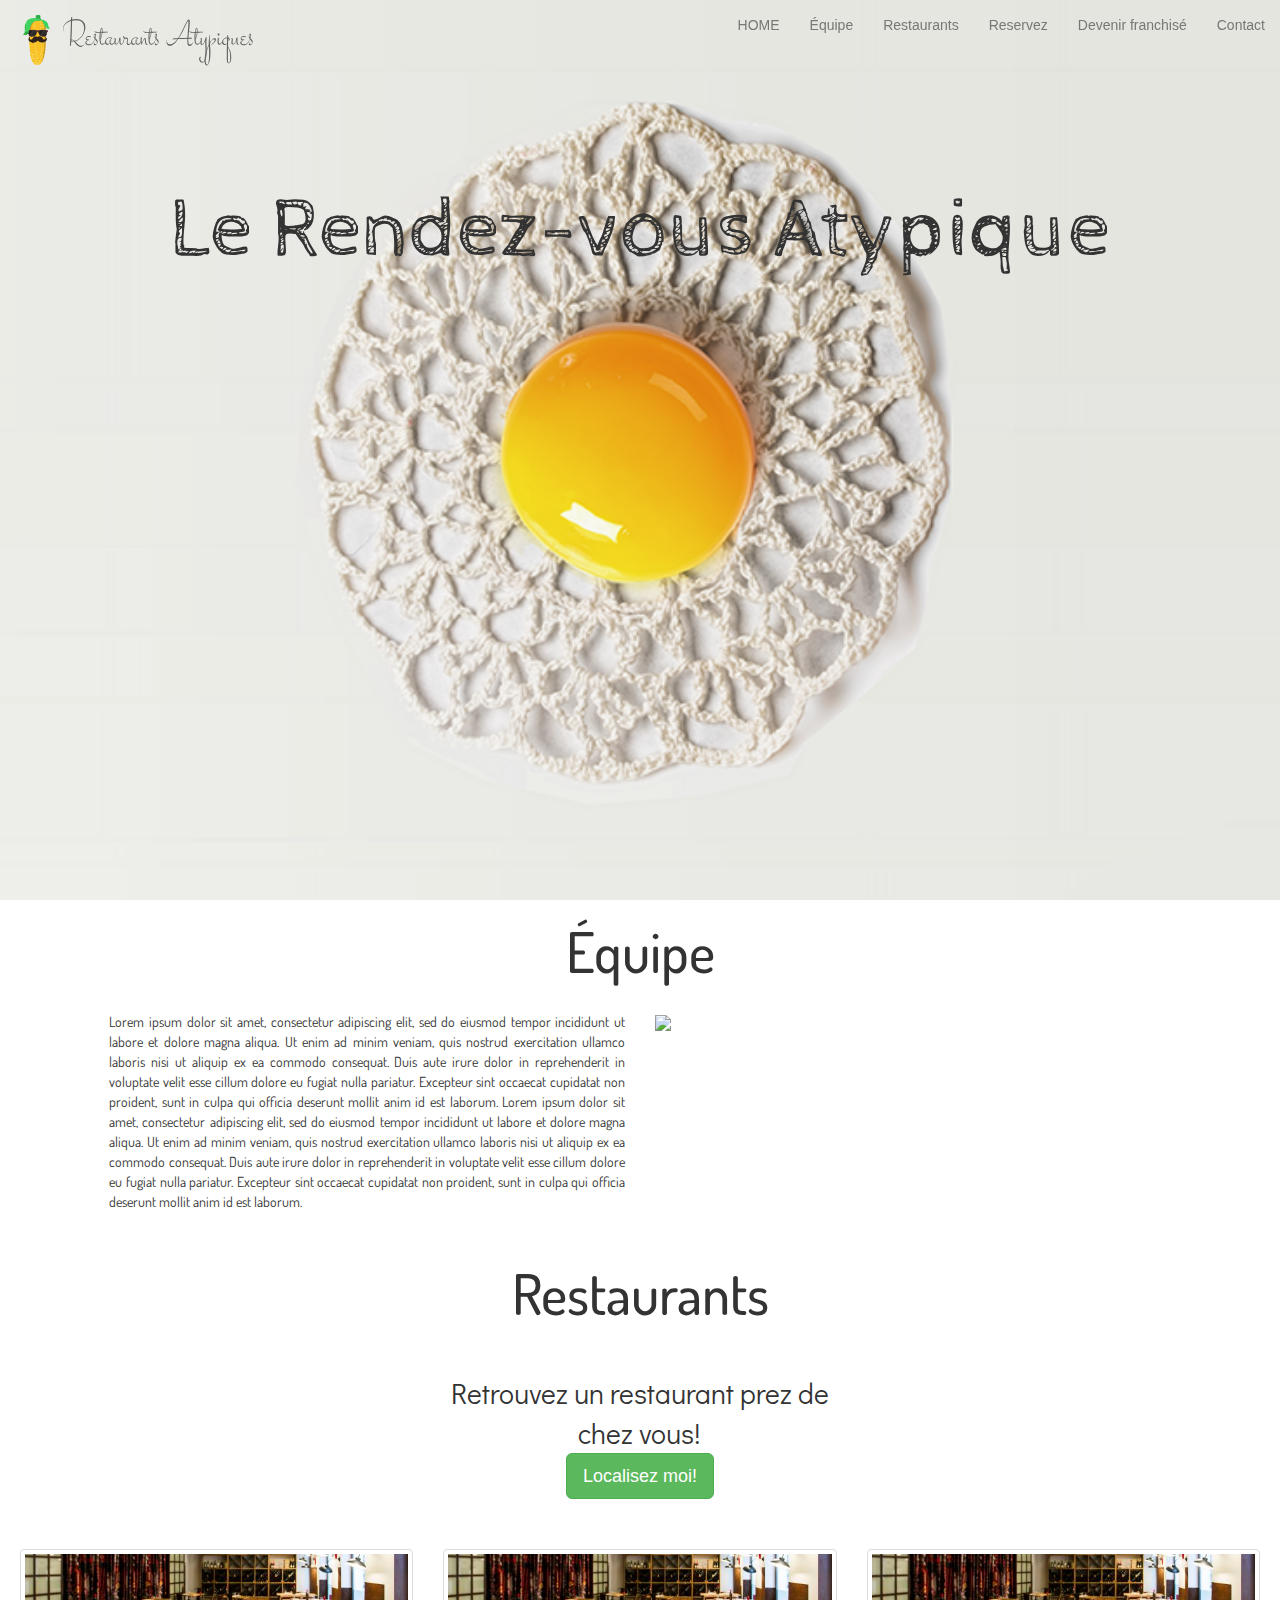
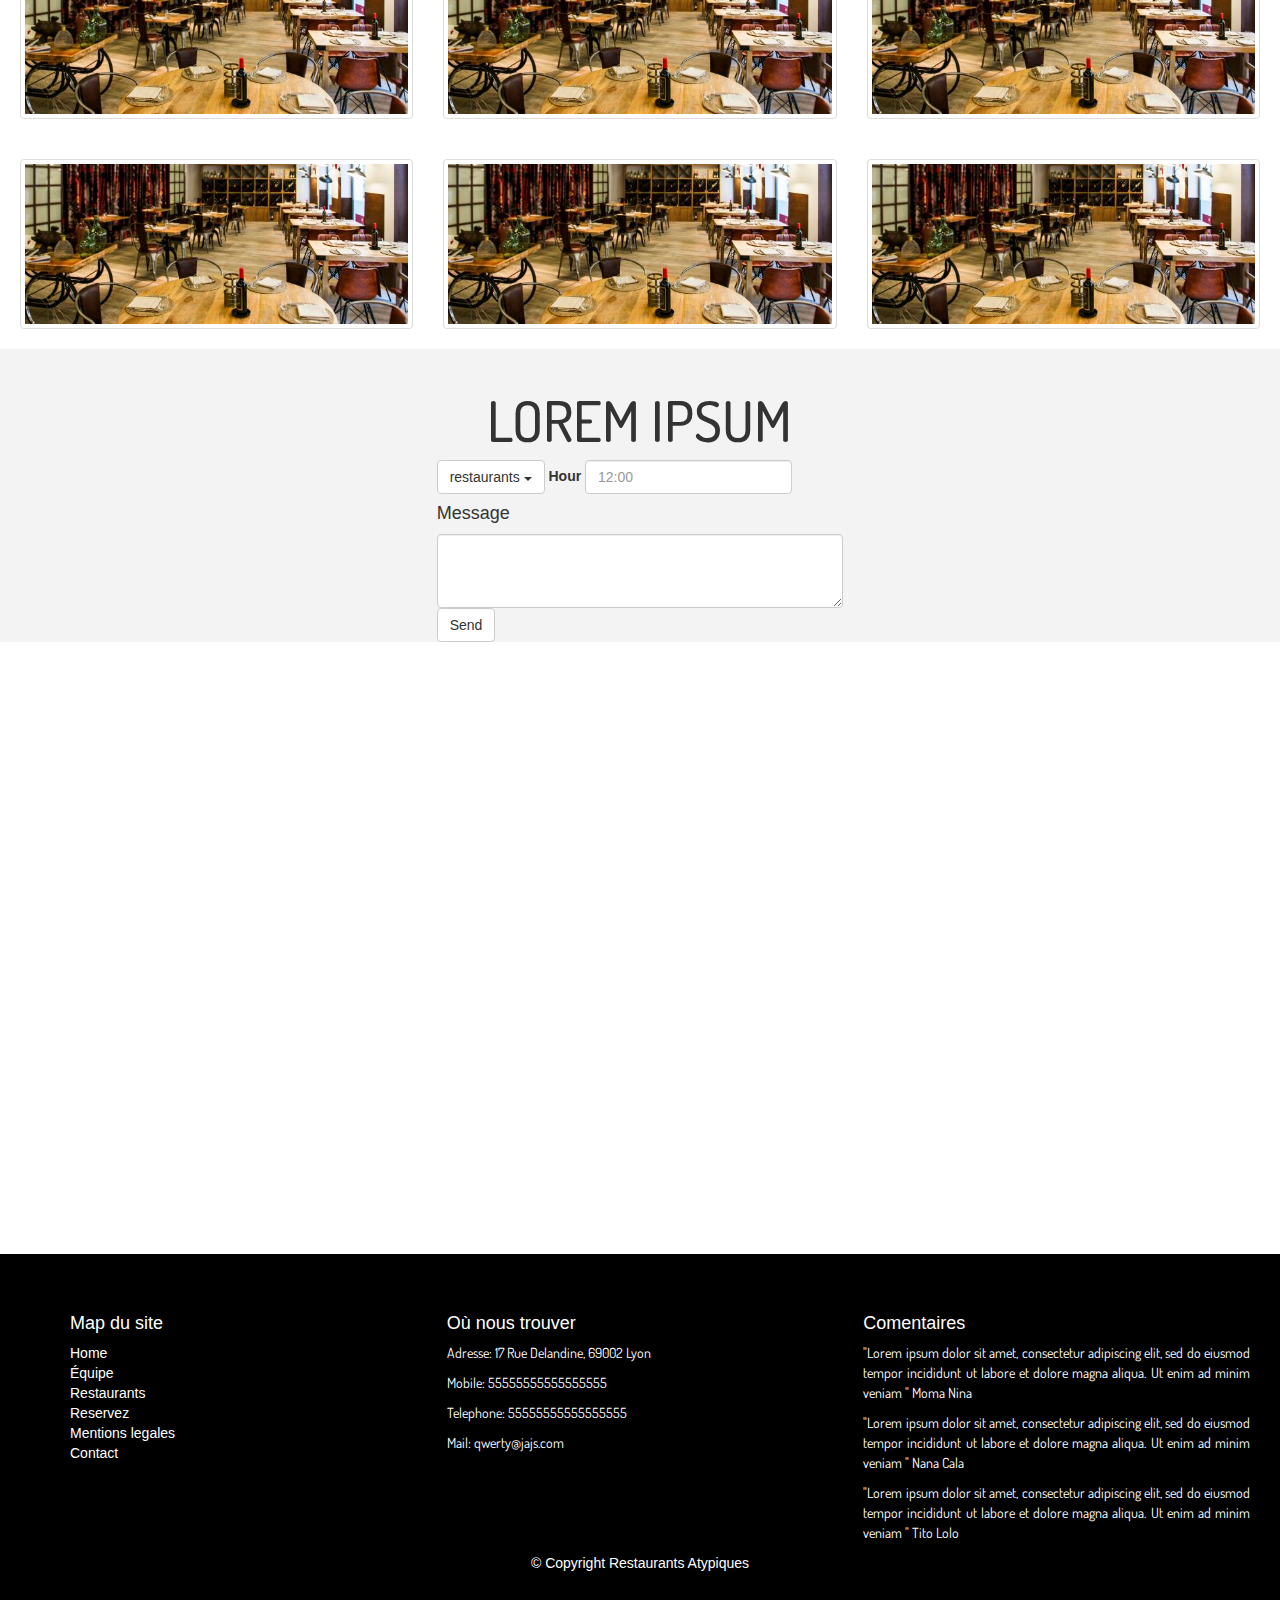
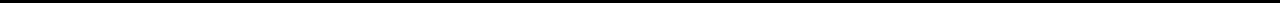
==== commit 2adfaf00: "Merge branch 'master' into mai" ====
--- a/index.html
+++ b/index.html
@@ -17,81 +17,68 @@
 
   <!--END NAVBAR-->
   <!--Start header-->
-  <header>
-    <!-- NAVBAR BOOTSTRAP  -->
-    <nav id="nav-style" class="navbar navbar-default navbar-fixed-top" role="navigation">
-      <div class="container-fluid">
-        <!-- Brand and toggle get grouped for better mobile display -->
-        <div class="navbar-header">
-          <button type="button" class="navbar-toggle collapsed" data-toggle="collapse" data-target="#bs-example-navbar-collapse-1"
-            aria-expanded="false">
+  <!-- NAVBAR BOOTSTRAP  -->
+  <nav id="nav-style" class="navbar navbar-default navbar-fixed-top" role="navigation">
+    <div class="container-fluid">
+      <!-- Brand and toggle get grouped for better mobile display -->
+      <div class="navbar-header">
+        <button type="button" class="navbar-toggle collapsed" data-toggle="collapse" data-target="#bs-example-navbar-collapse-1"
+          aria-expanded="false">
             <span class="sr-only">Toggle navigation</span>
             <span class="icon-bar"></span>
             <span class="icon-bar"></span>
             <span class="icon-bar"></span>
             </button>
-          <a class="navbar-brand" href="#">
-            <div class="block-fix"><img id="logo" src="images/logo.png"></div>
-            <div class="block-fix">
-              Restaurants Atypiques
-            </div>
-          </a>
-        </div>
-
-        <!-- Collect the nav links, forms, and other content for toggling -->
-        <div class="collapse navbar-collapse" id="bs-example-navbar-collapse-1">
-          <ul class="nav navbar-nav">
-            <!-- <li class="active"><a href="#">Link <span class="sr-only">(current)</span></a></li> 
-        <li><a href="#">Link</a></li>-->
-          </ul>
-
-          <ul class="nav navbar-nav navbar-right">
-            <!--Hay que agregas la class active a cada seccion del navbar : class="active"-->
-            <li><a class="scroll" href="#main-header"> HOME <span class="sr-only">(current)</span></a></li>
-            <li><a class="scroll" href="#Presentacion">Équipe</a></li>
-            <li><a class="scroll" href="#photos">Restaurants</a></li>
-            <li><a class="scroll" href="#reserve">Reservez</a></li>
-            <li><a class="scroll" href="#reserve">Rejoignez-nous</a></li>
-            <!--<li><a href="#">Mentions legales</a></li>-->
-            <li><a class="scroll" href="#footer-id">Contact</a></li>
-            <!--   <li class="dropdown">
-          <a href="#" class="dropdown-toggle" data-toggle="dropdown" role="button" aria-haspopup="true" aria-expanded="false">Dropdown <span class="caret"></span></a>
-          <ul class="dropdown-menu">
-            <li><a href="#">Action</a></li>
-            <li><a href="#">Another action</a></li>
-            <li><a href="#">Something else here</a></li>
-            <li role="separator" class="divider"></li>
-            <li><a href="#">Separated link</a></li>
-          </ul>
-        </li> -->
-          </ul>
-        </div>
-        <!-- /.navbar-collapse -->
-      </div>
-      <!-- /.container-fluid -->
-    </nav>
-    <div class="container">
-      <div id="main-header">
-
-
-
-        <div id="city" class="intro-heading animated zoomIn"> LOREM IPSUM</div>
-
-
-        <!--<a href="#WhoIam" class="btn btn-success btn-lg hidden-xs js-scrollTo" role="button">Tell me more</a>-->
-      </div>
-    </div>
-
+        <a class="navbar-brand" href="#">
+          <div class="block-fix"><img id="logo" src="images/logo.png"></div>
+          <div class="block-fix">
+            Restaurants Atypiques
+          </div>
+        </a>
+      </div>
+
+
+      <!-- Collect the nav links, forms, and other content for toggling -->
+      <div class="collapse navbar-collapse" id="bs-example-navbar-collapse-1">
+        <ul class="nav navbar-nav">
+        </ul>
+
+        <ul class="nav navbar-nav navbar-right">
+          <!--Hay que agregas la class active a cada seccion del navbar : class="active"-->
+          <li><a class="scroll" href="#main-header"> HOME <span class="sr-only">(current)</span></a></li>
+          <li><a class="scroll" href="#Presentacion">Équipe</a></li>
+          <li><a class="scroll" href="#photos">Restaurants</a></li>
+          <li><a class="scroll" href="#reserve">Reservez</a></li>
+          <li><a class="scroll" href="#reserve">Devenir franchisé</a></li>
+          <li><a class="scroll" href="#footer-id">Contact</a></li>
+        </ul>
+      </div>
+      <!-- /.navbar-collapse -->
+    </div>
+    <!-- /.container-fluid -->
+  </nav>
+
+
+  <!--HEADER-->
+  <header>
+    <div class="container" id="main-header">
+      <div class="row">
+        <div class="col-xs-12">
+          <div class="intro-heading"> Le Rendez-vous Atypique</div>
+        </div>
+      </div>
+    </div>
   </header>
 
 
-  <!--Presentacion-->
+
+  <!--PRESENTATION-->
   <div id="Presentacion">
     <h1 id="text-equipe" class="tit-sec">Équipe</h1>
-    <!--<div id="cont-pre">
+    <div id="cont-pre">
       <div class="row">
-        <div class="col-xs-6">
-          <p id="text-p">Lorem ipsum dolor sit amet, consectetur adipiscing elit, sed do eiusmod tempor incididunt ut labore et dolore magna
+        <div class="col-xs-10 col-xs-offset-1 col-lg-5 col-lg-offset-1">
+          <p>Lorem ipsum dolor sit amet, consectetur adipiscing elit, sed do eiusmod tempor incididunt ut labore et dolore magna
             aliqua. Ut enim ad minim veniam, quis nostrud exercitation ullamco laboris nisi ut aliquip ex ea commodo consequat.
             Duis aute irure dolor in reprehenderit in voluptate velit esse cillum dolore eu fugiat nulla pariatur. Excepteur
             sint occaecat cupidatat non proident, sunt in culpa qui officia deserunt mollit anim id est laborum. Lorem ipsum
@@ -100,53 +87,50 @@
             aute irure dolor in reprehenderit in voluptate velit esse cillum dolore eu fugiat nulla pariatur. Excepteur sint
             occaecat cupidatat non proident, sunt in culpa qui officia deserunt mollit anim id est laborum.</p>
         </div>
-        <div class="col-xs-6">
-          <img id="paltas" src="http://i.giphy.com/l2JHRhAtnJSDNJ2py.gif">
-        </div>
-      </div>
-  </div>-->
-    <div id="cont-pre">
-      <div>
-      </div>
-      <p id="text-p">Lorem ipsum dolor sit amet, consectetur adipiscing elit, sed do eiusmod tempor incididunt ut labore et dolore magna
-        aliqua. Ut enim ad minim veniam, quis nostrud exercitation ullamco laboris nisi ut aliquip ex ea commodo consequat.
-        Duis aute irure dolor in reprehenderit in voluptate velit esse cillum dolore eu fugiat nulla pariatur. Excepteur
-        sint occaecat cupidatat non proident, sunt in culpa qui officia deserunt mollit anim id est laborum. Lorem ipsum
-        dolor sit amet, consectetur adipiscing elit, sed do eiusmod tempor incididunt ut labore et dolore magna aliqua. Ut
-        enim ad minim veniam, quis nostrud exercitation ullamco laboris nisi ut aliquip ex ea commodo consequat. Duis aute
-        irure dolor in reprehenderit in voluptate velit esse cillum dolore eu fugiat nulla pariatur. Excepteur sint occaecat
-        cupidatat non proident, sunt in culpa qui officia deserunt mollit anim id est laborum.</p>
-      <div>
-        <img id="paltas" src="http://i.giphy.com/l2JHRhAtnJSDNJ2py.gif">
-      </div>
-    </div>
-
+        <div id="paltas" class="col-lg-6 hidden-xs">
+          <img id=" paltas" src="http://i.giphy.com/l2JHRhAtnJSDNJ2py.gif ">
+        </div>
+      </div>
+    </div>
   </div>
+
   <!--end presentacion-->
 
   <!--Restaurantes-->
   <div id="photos">
-    <h2 class="tit-sec">Restaurants</h2>
+    <h2 class="tit-sec ">Restaurants</h2>
+
+    <!--BUTTON GEOLOC-->
+    <div id="geo-container">
+      <div class="row">
+        <div class="col-xs-10 col-xs-offset-1 col-lg-4 col-lg-offset-4">
+          <div id="city">Retrouvez un restaurant prez de chez vous!</div>
+          <div id="geolocalisation"><a href="#" class="btn btn-success btn-lg">Localisez moi!</a></div>
+        </div>
+      </div>
+    </div>
+
+
+
+    <!--Grille photos-->
     <div id="container-photos">
-      <div class="row">
-
-
-        <div class="col-xs-12 col-md-4">
-          <a data-toggle="modal" data-target="#myModal" href="#" class="thumbnail">
-            <img src="images/thumb.jpg" alt="...">
+      <div class="row ">
+        <div class="col-xs-12 col-md-4 ">
+          <a data-toggle="modal " data-target="#myModal" href="# " class="thumbnail ">
+            <img src="images/thumb.jpg " alt="... ">
           </a>
 
 
           <!-- Modal -->
-          <div class="modal fade" id="myModal" tabindex="-1" role="dialog" aria-labelledby="myModalLabel">
-            <div class="modal-dialog" role="document">
-              <div class="modal-content">
-                <div class="modal-header">
-                  <button type="button" class="close" data-dismiss="modal" aria-label="Close"><span aria-hidden="true">&times;</span></button>
-                  <h4 class="modal-title" id="myModalLabel">Restaurant Lyon</h4>
-                </div>
-                <div class="modal-body">
-                  <img class="modal-img" src="images/thumb.jpg" alt="...">
+          <div class="modal fade " id="myModal" tabindex="-1 " role="dialog " aria-labelledby="myModalLabel">
+            <div class="modal-dialog " role="document ">
+              <div class="modal-content ">
+                <div class="modal-header ">
+                  <button type="button " class="close " data-dismiss="modal " aria-label="Close "><span aria-hidden="true ">&times;</span></button>
+                  <h4 class="modal-title " id="myModalLabel">Restaurant Lyon</h4>
+                </div>
+                <div class="modal-body ">
+                  <img class="modal-img " src="images/thumb.jpg " alt="... ">
                   <p>Lorem ipsum dolor sit amet, consectetur adipiscing elit, sed do eiusmod tempor incididunt ut labore et
                     dolore magna aliqua. Ut enim ad minim veniam, quis nostrud exercitation ullamco laboris nisi ut aliquip
                     ex ea commodo consequat. Duis aute irure dolor in reprehenderit in voluptate velit esse cillum dolore
@@ -157,24 +141,22 @@
                     <p>Mobile: 55555555555555555</p>
                     <p>Telephone: 55555555555555555</p>
                     <p> Mail: qwerty@jajs.com</p>
-                  </p>
-                  <iframe src="https://www.google.com/maps/embed?pb=!1m18!1m12!1m3!1d2784.2365245469573!2d4.824771315566947!3d45.74640397910541!2m3!1f0!2f0!3f0!3m2!1i1024!2i768!4f13.1!3m3!1m2!1s0x47f4ea4ac9e1fd2f%3A0xabc36e768b27c9a0!2sWild+Code+School!5e0!3m2!1ses!2sfr!4v1488539173077"
-                    width="400" height="450" frameborder="0" style="border:0" allowfullscreen></iframe>
-                </div>
-                <div class="modal-footer">
-                  <button type="button" class="btn btn-default" data-dismiss="modal">Close</button>
-                  <button type="button" class="btn btn-primary">Reservez</button>
+                    <iframe src="https://www.google.com/maps/embed?pb=!1m18!1m12!1m3!1d2784.2365245469573!2d4.824771315566947!3d45.74640397910541!2m3!1f0!2f0!3f0!3m2!1i1024!2i768!4f13.1!3m3!1m2!1s0x47f4ea4ac9e1fd2f%3A0xabc36e768b27c9a0!2sWild+Code+School!5e0!3m2!1ses!2sfr!4v1488539173077 "
+                      width="400 " height="450 " frameborder="0 " style="border:0 " allowfullscreen></iframe>
+                </div>
+                <div class="modal-footer ">
+                  <button type="button " class="btn btn-default " data-dismiss="modal ">Close</button>
+                  <button type="button " class="btn btn-primary ">Reservez</button>
                 </div>
               </div>
             </div>
           </div>
           <!--End Modal-->
         </div>
-        <!--END first Restaurant-->
-
-        <div class="col-xs-12 col-md-4">
-          <a data-toggle="modal" href="#myModal2" class="thumbnail">
-            <img src="images/thumb.jpg" alt="...">
+
+        <div class="col-xs-12 col-md-4 ">
+          <a data-toggle="modal " data-target="#myModal" href="# " class="thumbnail ">
+            <img src="images/thumb.jpg " alt="... ">
           </a>
 
           <!-- Modal -->
@@ -207,121 +189,27 @@
           <!--End Modal-->
           <!--restaurant 3-->
         </div>
-        <div class="col-xs-12 col-md-4">
-          <a data-toggle="modal" href="#myModal3" class="thumbnail">
-            <img src="images/thumb.jpg" alt="...">
-          </a>
-        </div>
-      </div>
-
-      <!-- Modal -->
-      <div class="modal fade" id="myModal3" tabindex="-1" role="dialog" aria-labelledby="myModalLabel">
-        <div class="modal-dialog" role="document">
-          <div class="modal-content">
-            <div class="modal-header">
-              <button type="button" class="close" data-dismiss="modal" aria-label="Close"><span aria-hidden="true">&times;</span></button>
-              <h4 class="modal-title" id="myModalLabel">Restaurant Lyon</h4>
-            </div>
-            <div class="modal-body">
-              <img class="modal-img" src="images/thumb.jpg" alt="...">
-              <p>tercero 33333333 restaurante Lorem bla bla bla
-                <h4>Où nous trouver</h4>
-                <p>Adresse: 1 Rue Delandine, 69002 Lyon</p>
-                <p>Mobile: 55555555555555555</p>
-                <p>Telephone: 55555555555555555</p>
-                <p> Mail: qwerty@jajs.com</p>
-              </p>
-              <iframe src="https://www.google.com/maps/embed?pb=!1m18!1m12!1m3!1d2784.2365245469573!2d4.824771315566947!3d45.74640397910541!2m3!1f0!2f0!3f0!3m2!1i1024!2i768!4f13.1!3m3!1m2!1s0x47f4ea4ac9e1fd2f%3A0xabc36e768b27c9a0!2sWild+Code+School!5e0!3m2!1ses!2sfr!4v1488539173077"
-                width="400" height="450" frameborder="0" style="border:0" allowfullscreen></iframe>
-            </div>
-            <div class="modal-footer">
-              <button type="button" class="btn btn-default" data-dismiss="modal">Close</button>
-              <button type="button" class="btn btn-primary">Reservez</button>
-            </div>
-          </div>
-        </div>
-      </div>
-      <!--End Modal-->
-      <!--End restaurant 3-->
-      <!--End first row-->
-
-      <!--Second row-->
-
-      <div class="row">
-        <!--Restaurant 4-->
-        <div class="col-xs-12 col-md-4">
-          <a data-toggle="modal" data-target="#myModal4" href="#" class="thumbnail">
-            <img src="images/thumb.jpg" alt="...">
-          </a>
-        </div>
-        <!-- Modal -->
-        <div class="modal fade" id="myModal4" tabindex="-1" role="dialog" aria-labelledby="myModalLabel">
-          <div class="modal-dialog" role="document">
-            <div class="modal-content">
-              <div class="modal-header">
-                <button type="button" class="close" data-dismiss="modal" aria-label="Close"><span aria-hidden="true">&times;</span></button>
-                <h4 class="modal-title" id="myModalLabel">Restaurant Lyon</h4>
-              </div>
-              <div class="modal-body">
-                <img class="modal-img" src="images/thumb.jpg" alt="...">
-                <p>cuarto 4444444444 restaurante Lorem bla bla bla
-                  <h4>Où nous trouver</h4>
-                  <p>Adresse: 1 Rue Delandine, 69002 Lyon</p>
-                  <p>Mobile: 55555555555555555</p>
-                  <p>Telephone: 55555555555555555</p>
-                  <p> Mail: qwerty@jajs.com</p>
-                </p>
-                <iframe src="https://www.google.com/maps/embed?pb=!1m18!1m12!1m3!1d2784.2365245469573!2d4.824771315566947!3d45.74640397910541!2m3!1f0!2f0!3f0!3m2!1i1024!2i768!4f13.1!3m3!1m2!1s0x47f4ea4ac9e1fd2f%3A0xabc36e768b27c9a0!2sWild+Code+School!5e0!3m2!1ses!2sfr!4v1488539173077"
-                  width="400" height="450" frameborder="0" style="border:0" allowfullscreen></iframe>
-              </div>
-              <div class="modal-footer">
-                <button type="button" class="btn btn-default" data-dismiss="modal">Close</button>
-                <button type="button" class="btn btn-primary">Reservez</button>
-              </div>
-            </div>
-          </div>
-        </div>
-        <!--End Modal-->
-        <!--END Restaurant 4-->
-        <!-- Restaurant 5-->
-        <div class="col-xs-12 col-md-4">
-          <a data-toggle="modal" data-target="#myModal5" href="#" class="thumbnail">
-            <img src="images/thumb.jpg" alt="...">
-          </a>
-        </div>
-        <!-- Modal -->
-        <div class="modal fade" id="myModal5" tabindex="-1" role="dialog" aria-labelledby="myModalLabel">
-          <div class="modal-dialog" role="document">
-            <div class="modal-content">
-              <div class="modal-header">
-                <button type="button" class="close" data-dismiss="modal" aria-label="Close"><span aria-hidden="true">&times;</span></button>
-                <h4 class="modal-title" id="myModalLabel">Restaurant Lyon</h4>
-              </div>
-              <div class="modal-body">
-                <img class="modal-img" src="images/thumb.jpg" alt="...">
-                <p>quinto 5555555555 restaurante Lorem bla bla bla
-                  <h4>Où nous trouver</h4>
-                  <p>Adresse: 1 Rue Delandine, 69002 Lyon</p>
-                  <p>Mobile: 55555555555555555</p>
-                  <p>Telephone: 55555555555555555</p>
-                  <p> Mail: qwerty@jajs.com</p>
-                </p>
-                <iframe src="https://www.google.com/maps/embed?pb=!1m18!1m12!1m3!1d2784.2365245469573!2d4.824771315566947!3d45.74640397910541!2m3!1f0!2f0!3f0!3m2!1i1024!2i768!4f13.1!3m3!1m2!1s0x47f4ea4ac9e1fd2f%3A0xabc36e768b27c9a0!2sWild+Code+School!5e0!3m2!1ses!2sfr!4v1488539173077"
-                  width="400" height="450" frameborder="0" style="border:0" allowfullscreen></iframe>
-              </div>
-              <div class="modal-footer">
-                <button type="button" class="btn btn-default" data-dismiss="modal">Close</button>
-                <button type="button" class="btn btn-primary">Reservez</button>
-              </div>
-            </div>
-          </div>
-        </div>
-        <!--End Modal-->
-        <!--END Restaurant 5-->
-        <!-- Restaurant 6-->
-        <div class="col-xs-12 col-md-4">
-          <a data-toggle="modal" data-target="#myModal6" class="thumbnail">
-            <img src="images/thumb.jpg" alt="...">
+
+        <div class="col-xs-12 col-md-4 ">
+          <a data-toggle="modal " data-target="#myModal" href="# " class="thumbnail ">
+            <img src="images/thumb.jpg " alt="... ">
+          </a>
+        </div>
+      </div>
+      <div class="row ">
+        <div class="col-xs-12 col-md-4 ">
+          <a data-toggle="modal " data-target="#myModal" href="# " class="thumbnail ">
+            <img src="images/thumb.jpg " alt="... ">
+          </a>
+        </div>
+        <div class="col-xs-12 col-md-4 ">
+          <a data-toggle="modal " data-target="#myModal" href="# " class="thumbnail ">
+            <img src="images/thumb.jpg " alt="... ">
+          </a>
+        </div>
+        <div class="col-xs-12 col-md-4 ">
+          <a data-toggle="modal " data-target="#myModal" class="thumbnail ">
+            <img src="images/thumb.jpg " alt="... ">
           </a>
         </div>
         <!-- Modal -->
@@ -357,68 +245,98 @@
     </div>
   </div>
 
-  <!--Section Reservez-->
-  <div>
-    <div class="row">
-      <div class="col-md-6 col-md-offset-3">.col-md-6 .col-md-offset-4</div>
+  <!--Section Resevez vous-->
+  <div id="reserve">
+    <div id="form-reserve" class="row">
+      <div class="col-xs-4 col-xs-offset-4">
+        <h1 class="tit-sec">LOREM IPSUM</h1>
+        <form class="form-inline">
+          <div class="form-group">
+            <!--Start Dropdown-->
+            <div class="dropdown">
+              <button class="btn btn-default dropdown-toggle" type="button" id="dropdownMenu1" data-toggle="dropdown
+          " aria-expanded="true">
+            restaurants
+            <span class="caret"></span>
+            </button>
+              <ul class="dropdown-menu" role="menu" aria-labelledby="dropdownMenu1">
+                <li role="presentation"><a role="menuitem" tabindex="-1" href="#">La Loup</a></li>
+                <li role="presentation"><a role="menuitem" tabindex="-1" href="#">Toulouse</a></li>
+                <li role="presentation"><a role="menuitem" tabindex="-1" href="#">Orleans</a></li>
+                <li role="presentation"><a role="menuitem" tabindex="-1" href="#">Lyon</a></li>
+              </ul>
+            </div>
+            <!--end Dropdown-->
+
+          </div>
+          <div class="form-group">
+            <label for="exampleInputEmail2">Hour</label>
+            <input type="text" class="form-control" id="exampleInputEmail2" placeholder="12:00">
+          </div>
+          <h4>Message</h4>
+          <div>
+            <textarea id="text-area" class="form-control" rows="3"></textarea>
+          </div>
+          <button type="button" class="btn btn-default">Send</button>
+        </form>
+      </div>
     </div>
   </div>
 
-  <!--End Section Reservez-->
-  <div>
-    <footer>
-      <div id="footer-id">
-        <div class="row">
-          <div class="col-xs-12 col-md-4">
-            <ul>
-              <h4>Map du site</h4>
-              <a>
-                <li>Home</li>
-              </a>
-              <a>
-                <li>Équipe</li>
-              </a>
-              <a>
-                <li>Restaurants</li>
-              </a>
-              <a>
-                <li>Reservez</li>
-              </a>
-              <a>
-                <li>Mentions legales</li>
-              </a>
-              <a>
-                <li>Contact</li>
-              </a>
-            </ul>
-          </div>
-          <div class="col-xs-12 col-md-4">
-            <h4>Où nous trouver</h4>
-            <p>Adresse: 17 Rue Delandine, 69002 Lyon</p>
-            <p>Mobile: 55555555555555555</p>
-            <p>Telephone: 55555555555555555</p>
-            <p> Mail: qwerty@jajs.com</p>
-          </div>
-          <div class="col-xs-12 col-md-4">
-            <h4>Comentaires</h4>
-            <p>"Lorem ipsum dolor sit amet, consectetur adipiscing elit, sed do eiusmod tempor incididunt ut labore et dolore
-              magna aliqua. Ut enim ad minim veniam" Moma Nina</p>
-            <p>"Lorem ipsum dolor sit amet, consectetur adipiscing elit, sed do eiusmod tempor incididunt ut labore et dolore
-              magna aliqua. Ut enim ad minim veniam" Nana Cala</p>
-            <p>"Lorem ipsum dolor sit amet, consectetur adipiscing elit, sed do eiusmod tempor incididunt ut labore et dolore
-              magna aliqua. Ut enim ad minim veniam" Tito Lolo</p>
-          </div>
-        </div>
-        <div class="text-center">&copy; Copyright Restaurants Atypiques</div>
-      </div>
-
-    </footer>
-
-
-
-    <script src="https://ajax.googleapis.com/ajax/libs/jquery/3.1.1/jquery.min.js"></script>
-    <script src="https://maxcdn.bootstrapcdn.com/bootstrap/3.3.7/js/bootstrap.min.js"></script>
-    <script src="js/index.js"></script>
+  <!--FOOTER-->
+  <footer>
+    <div id="footer-id">
+      <div class="row">
+        <div class="col-xs-12 col-md-4">
+          <ul>
+            <h4>Map du site</h4>
+            <a>
+              <li>Home</li>
+            </a>
+            <a>
+              <li>Équipe</li>
+            </a>
+            <a>
+              <li>Restaurants</li>
+            </a>
+            <a>
+              <li>Reservez</li>
+            </a>
+            <a>
+              <li>Mentions legales</li>
+            </a>
+            <a>
+              <li>Contact</li>
+            </a>
+          </ul>
+        </div>
+        <div class="col-xs-12 col-md-4">
+          <h4>Où nous trouver</h4>
+          <p>Adresse: 17 Rue Delandine, 69002 Lyon</p>
+          <p>Mobile: 55555555555555555</p>
+          <p>Telephone: 55555555555555555</p>
+          <p> Mail: qwerty@jajs.com</p>
+        </div>
+        <div class="col-xs-12 col-md-4">
+          <h4>Comentaires</h4>
+          <p>"Lorem ipsum dolor sit amet, consectetur adipiscing elit, sed do eiusmod tempor incididunt ut labore et dolore
+            magna aliqua. Ut enim ad minim veniam " Moma Nina</p>
+          <p>"Lorem ipsum dolor sit amet, consectetur adipiscing elit, sed do eiusmod tempor incididunt ut labore et dolore
+            magna aliqua. Ut enim ad minim veniam " Nana Cala</p>
+          <p>"Lorem ipsum dolor sit amet, consectetur adipiscing elit, sed do eiusmod tempor incididunt ut labore et dolore
+            magna aliqua. Ut enim ad minim veniam " Tito Lolo</p>
+        </div>
+      </div>
+      <div class="text-center">&copy; Copyright Restaurants Atypiques</div>
+    </div>
+
+  </footer>
+
+
+
+  <script src="https://ajax.googleapis.com/ajax/libs/jquery/3.1.1/jquery.min.js "></script>
+  <script src="https://maxcdn.bootstrapcdn.com/bootstrap/3.3.7/js/bootstrap.min.js "></script>
+  <script src="js/index.js "></script>
 
 
 </body>
--- a/css/index.css
+++ b/css/index.css
@@ -1,31 +1,18 @@
 @import url('https://fonts.googleapis.com/css?family=Didact+Gothic|Dosis|Stalemate');
-html, body{
-  width: 100%;
-  height: 100%;
-}
+@import url('https://fonts.googleapis.com/css?family=Roboto:100');
+@import url('https://fonts.googleapis.com/css?family=Cabin+Sketch');
 
-header {
-  text-align: center;
-  color: white;
-  /*text-shadow: 0 0 0.2em black, 0 0 0.2em black;*/
-  background-image: url('../images/header1.jpg');
-  background-size: cover;
-  background-repeat: no-repeat;
-  /*background-position: center;*/
-  /*background-attachment: fixed;*/
-  background-size: 100%;
-  height: 100%;
-  min-height: auto;
-}
 
 #nav-style{
   background-color: transparent;
    background: transparent;
    border-color: transparent;
 }
+
 #logo{
   height: 50px;
 }
+
 /*fix the text next to the log*/
 .block-fix{
   display: inline-block;
@@ -34,26 +21,63 @@
   margin-left: 8px;
 }
 
+/*text heading*/
+
+header {
+  text-align: center;
+  color: #333;
+  /*text-shadow: 0 0 0.2em black, 0 0 0.2em black;*/
+  background-image: url('../images/header-hor.png');
+  background-size: cover;
+  background-repeat: no-repeat;
+  background-position: center;
+  background-attachment: fixed;
+  height: 100vh;
+}
+
 .intro-heading{
-  font-size: 4em;
-  padding-top: 3em;
-  padding-bottom: 3em;
-  margin-bottom: 3em;
+  
+  font-family: 'Cabin Sketch', cursive;
+  font-size: 6em;
+  padding-top: 1.8em;
+  padding-bottom: 2em;
 }
-/*text heading*/
+
+@media all and (max-width: 1024px)
+{
+  .intro-heading{
+    padding-top: 70px;
+    font-size: 4em;
+  }
+}
+
+
+
 #city{
  font-family: 'Didact Gothic', sans-serif;
- text-shadow: 2px 2px #A5AEAF;
+ text-align: center;
+font-size: 2em;
+
 }
+
+#accroche{
+  font-size: 2em;  
+  font-family: 'Roboto', sans-serif;
+  color: black;
+}
+
 /*titulos de cada seccion*/
 .tit-sec{
   font-family: 'Dosis', sans-serif;
   text-align: center;
+  font-size: 4em;
 }
+
 #photos{
   height: 100%;
    display: inline-block;
 }
+
 p{
   text-align: justify;
   font-family: 'Dosis', sans-serif;
@@ -67,10 +91,12 @@
   width: 500px;
   padding: 20px;
 }
+
 h2{
  padding: 20px;
  font-family: 'Dosis', sans-serif;
 }
+
 #text-area{
   width: 100%;
 }
@@ -78,45 +104,27 @@
 #form-reserve{
   background-color: rgba(225,225,225,0.4);
   border-radius: 5px 5px 5px 5px;
-  
+}
+
+#geo-container{
+  text-align: center;
+}
+
+#geolocalisation{
+  text-align: center;
 }
 
 #reserve{
-  display: inline-block;
-    height: 100%;
-    display: flex;
+
+    width: 100%;
+    height:100vh;
+    display:inline-block;
     justify-content: center;
     align-items: center;
     background-size: cover;
     background-image: url('https://images.pexels.com/photos/106877/pexels-photo-106877.jpeg?w=940&h=650&auto=compress&cs=tinysrgb');
 }
 
-#presentacion{
-  height: 100%;
-}
-
-#cont-pre{
-display: flex;
-justify-content: space-around;
-}
-
-/*#cont-pre{
-  padding: 60px;
-  display: flex;
-  justify-content: center;
-  align-items: center;
-  width: 70%;
-  height: 70%;
-}*/
-#text-p{
-  text-align: justify;
-  padding: 30px;
-  width: 50%;
-}
-
-#text-equipe{
-  padding: 30px;
-}
 
 #footer-id{
   background-color: black;
@@ -130,4 +138,9 @@
 
 footer a{
   color:white;
+}
+
+
+.row{
+  padding-top: 20px;
 }